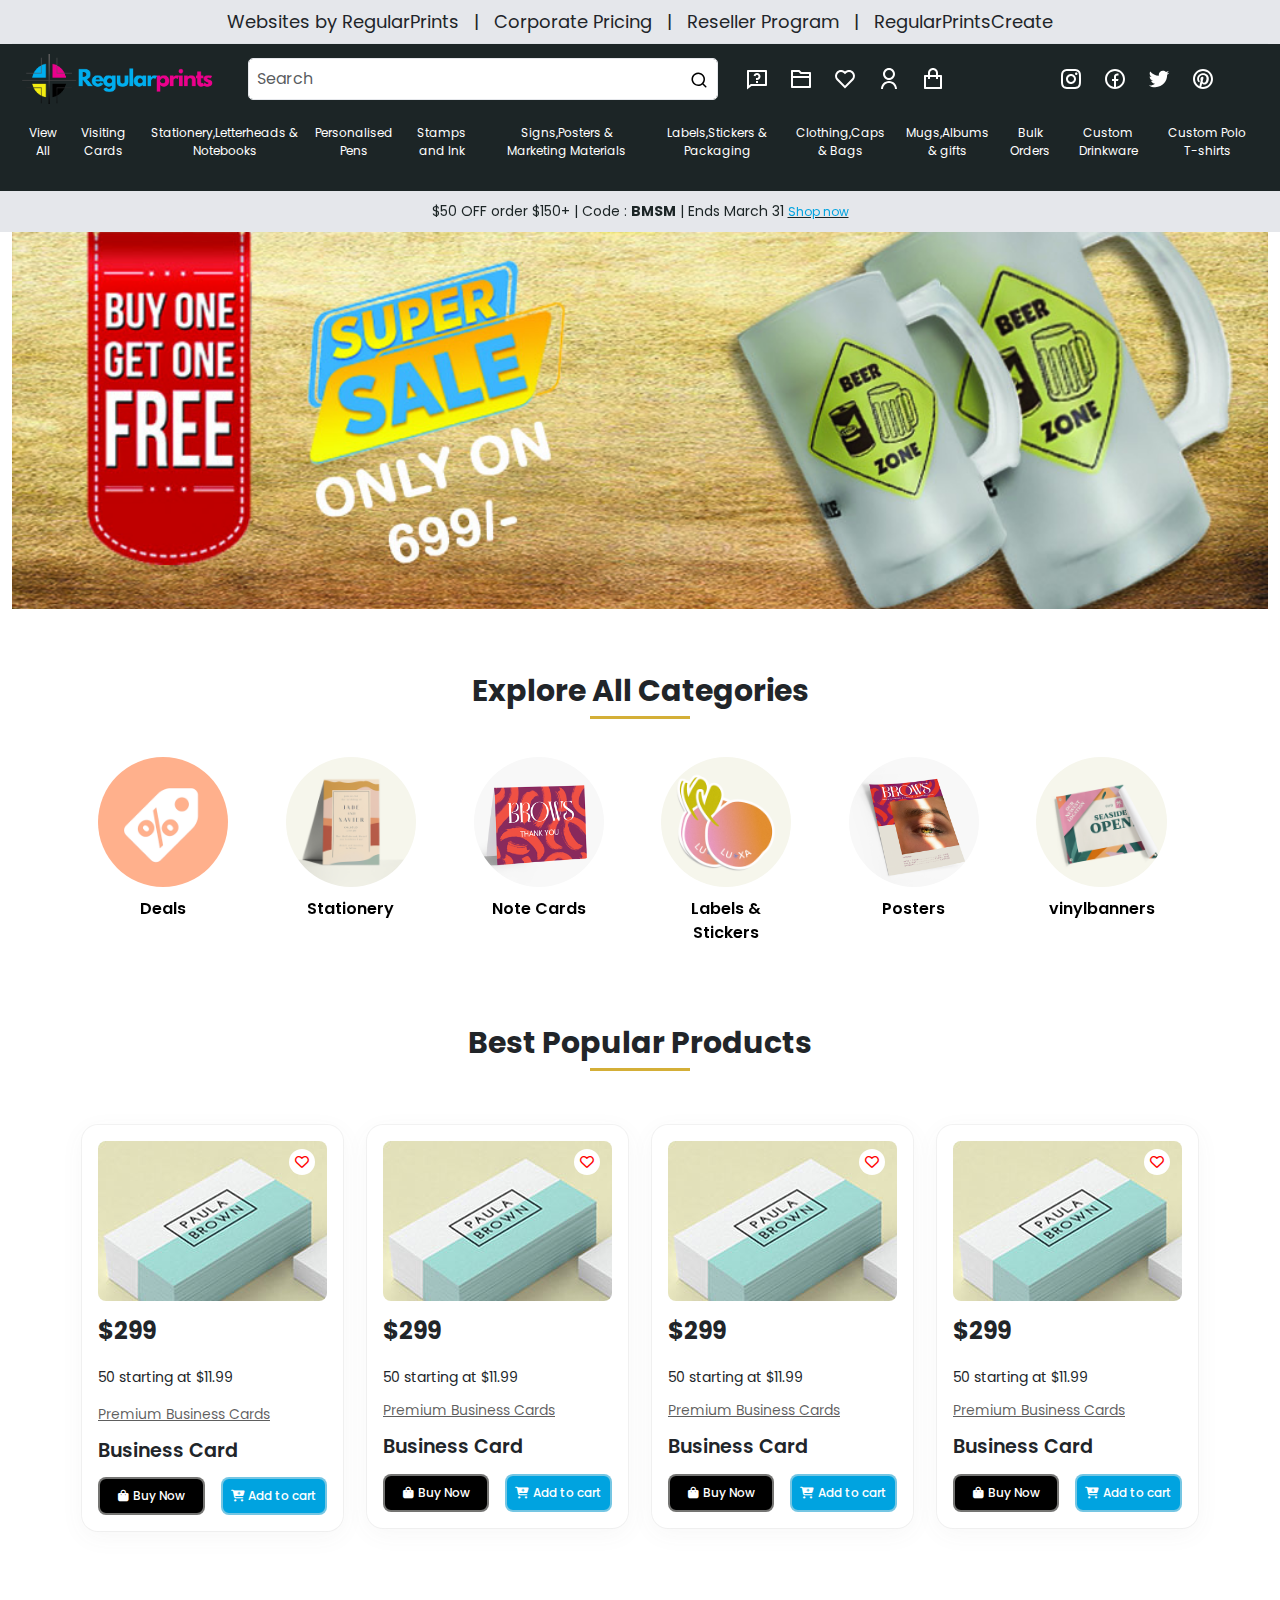
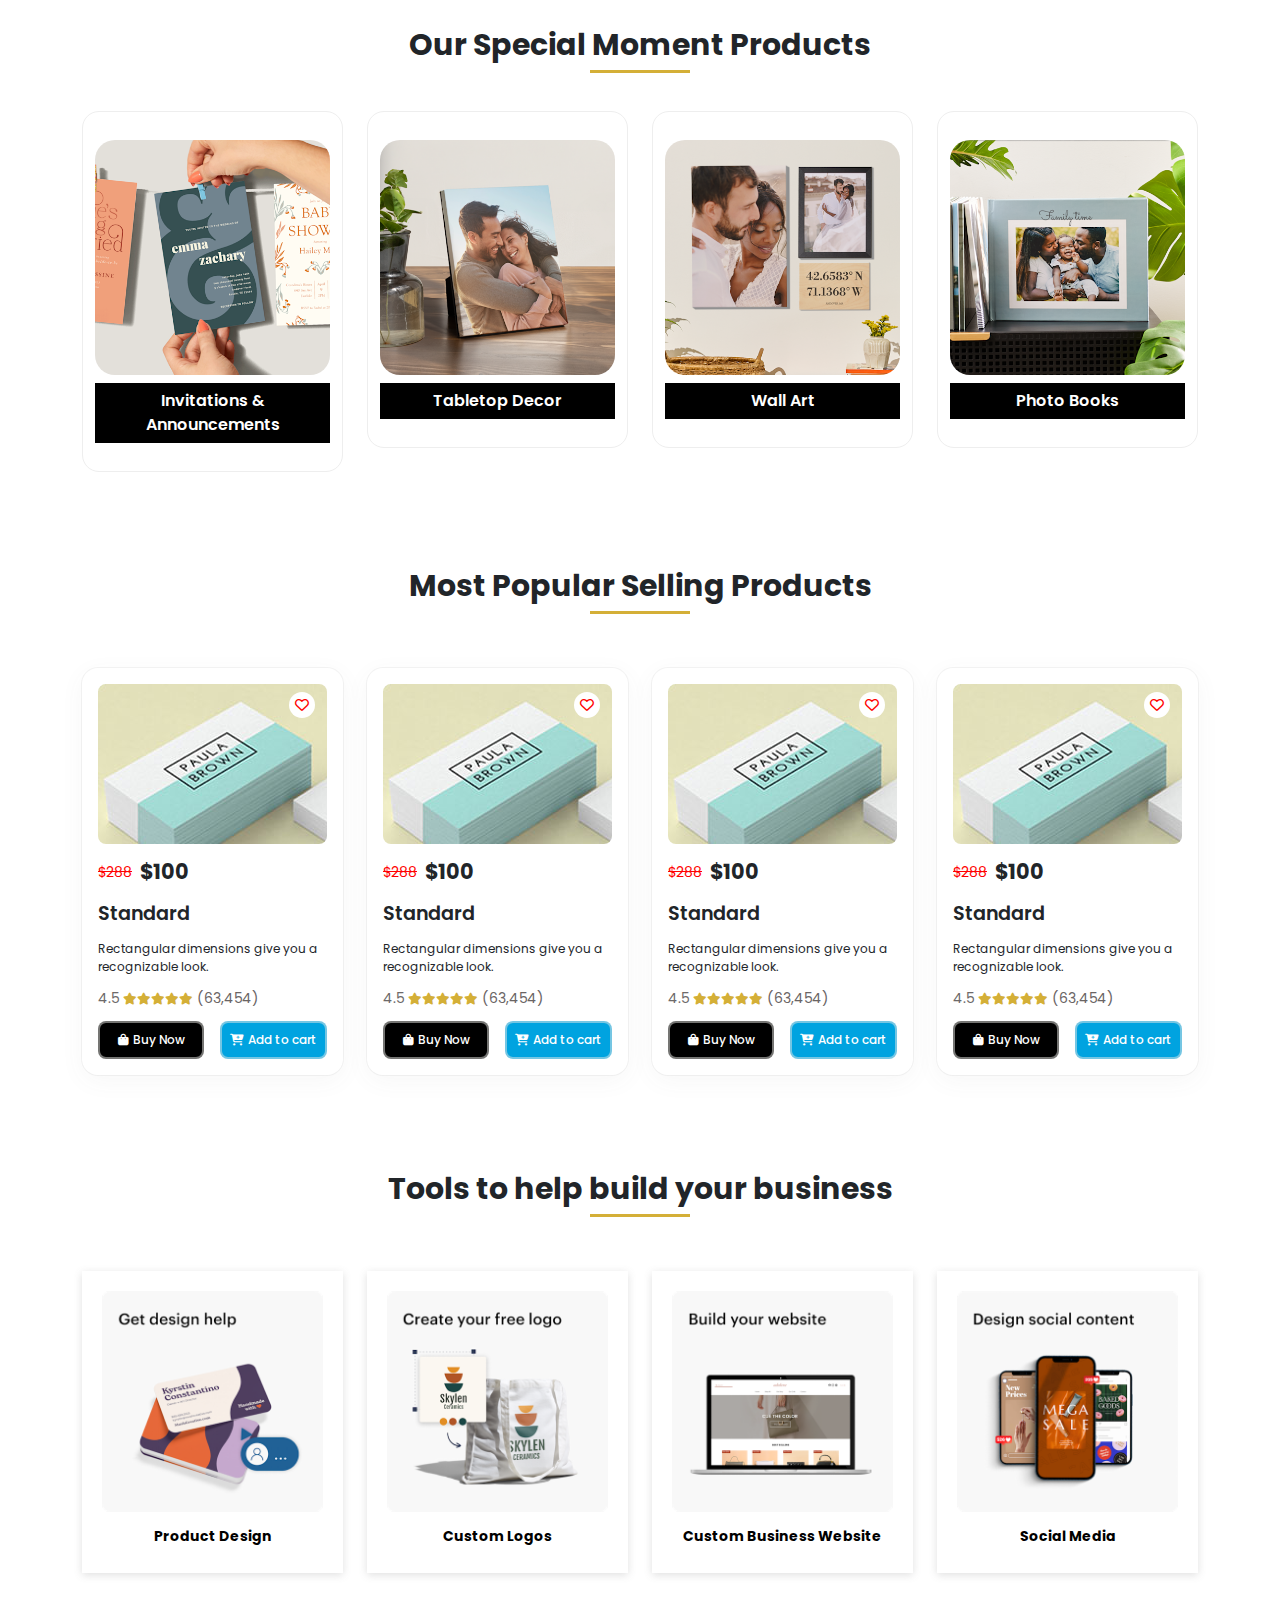
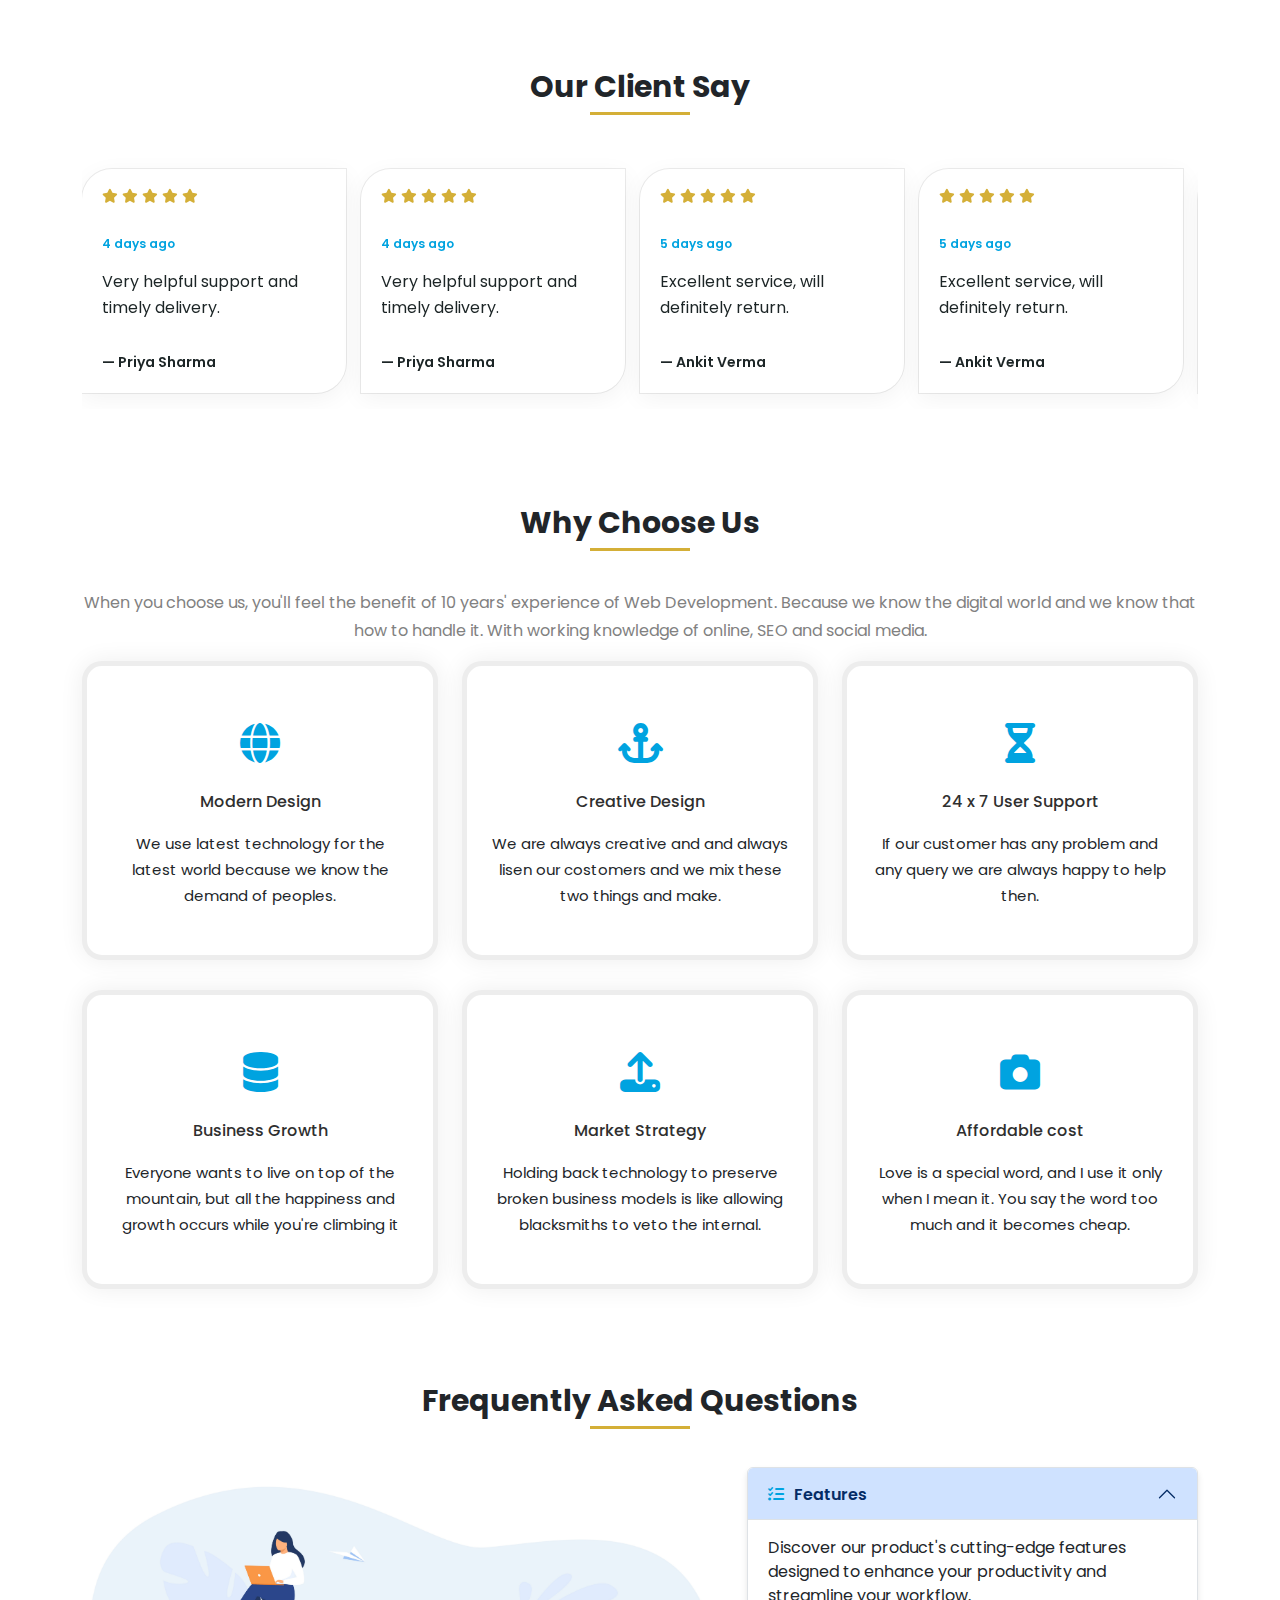
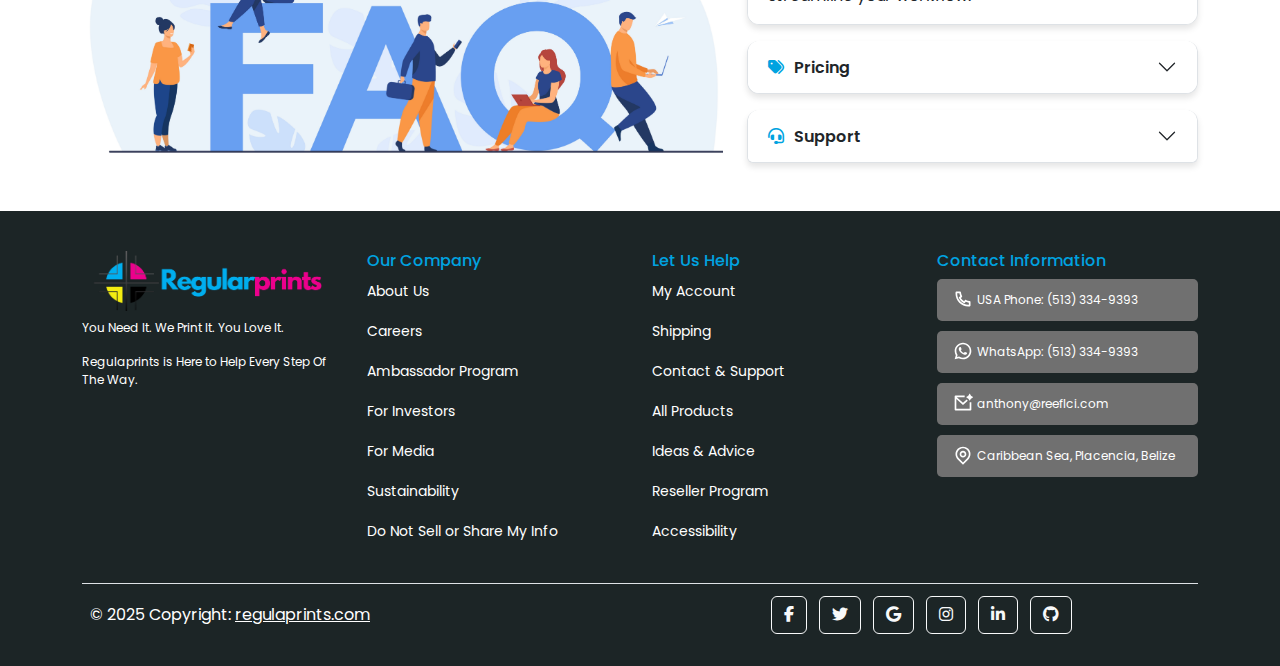
==== index.html @ 62bbf164 "commit" ====
<!DOCTYPE html>
<html lang="en">

<head>
  <meta charset="UTF-8">
  <meta name="viewport" content="width=device-width, initial-scale=1.0">
  <title>regulaprints</title>
  <link rel="stylesheet" href="./assets/css/style.css">
  <link rel="stylesheet" href="./assets/library/bootstrap/css/bootstrap.min.css">
  <!-- Font  -->
  <!-- carousel css start -->
  <!-- Font Awesome -->
  <link rel="stylesheet" href="https://cdnjs.cloudflare.com/ajax/libs/font-awesome/6.5.0/css/all.min.css" />

  <!-- Owl Carousel CSS -->
  <link rel="stylesheet" href="./assets/crowselfile/OwlCarousel2-2.3.4/dist/assets/owl.carousel.min.css">
  <link rel="stylesheet" href="./assets/crowselfile/OwlCarousel2-2.3.4/dist/assets/owl.theme.default.min.css">
  <!-- Owl Carousel CSS -->



  <!-- carousel css end -->
</head>

<body>
  <!-- header start -->
  <header id="msc-header-section">
    <!-- Top header -->
    <section id="msc-top-header" class="d-none d-md-block">
      <div class="container-fluid">
        <div class="row">
          <div class="col-md-12">
            <div class="msc-top-header-wrapper">
              <div class="text-center border-bottom p-2">
                <span class="top-header-text">
                  Websites by RegularPrints &nbsp; | &nbsp; Corporate Pricing &nbsp; |
                  &nbsp; Reseller Program &nbsp; | &nbsp; RegularPrintsCreate
                </span>
              </div>
            </div>
          </div>
        </div>
      </div>
    </section>


    <!-- Top header end -->
    <!-- logo header -->

    <!-- Mobile & Tablet Header -->
    <section class="d-flex d-md-none p-2 justify-content-between align-items-center">
      <!-- Left: Justify + Logo -->
      <div class="d-flex align-items-center gap-2">
        <button class="btn p-0" onclick="toggleSidebar()">
          <i class="fas fa-bars fs-4"></i>
        </button>
        <a href="./index.html"><img src="./assets/images/logo.png" alt="Logo" style="height: 30px;"></a>
      </div>

      <!-- Center: Search Icon -->
      <div>
        <button class="btn p-0">
          <img src="./assets/svgicon/searc.svg" alt="Search" style="height: 20px;">
        </button>
      </div>

      <!-- Right: Icons -->
      <div class="d-flex align-items-center gap-3">
        <a href=""> <img src="./assets/svgicon/bag.svg" alt="Bag" style="height: 20px;"></a>
        <a href="./Signup.html"><img src="./assets/svgicon/user.svg" alt="User" style="height: 20px;"></a>
      </div>
    </section>

    <!-- Desktop Header (As-is) -->
    <section id="msc-logo-header-section" class="d-none d-md-block">
      <div class="container-fluid">
        <div class="row">
          <div class="msc-logo-header d-flex align-items-center">
            <div class="col-md-2">
              <div class="msc-header-logo-wrapper">
                <img src="./assets/images/logo.png" alt="VistaPrint Logo" class="logo">
              </div>
            </div>
            <div class="col-md-5">
              <div class="msc-search-bar-wrapper">
                <div class="search-box">
                  <input type="text" class="form-control" placeholder="Search">
                  <button class="search-btn">
                    <img src="./assets/svgicon/searc.svg" alt="Search">
                  </button>
                </div>
              </div>
            </div>
            <div class="col-md-3">
              <div class="msc-header-links-wrapper">
                <ul class="nav-links d-flex align-items-center">
                  <li><a href="#"><img src="./assets/svgicon/question.svg" alt="" class="msc-svg-icon"></a></li>
                  <li><a href="#"><img src="./assets/svgicon/folder.svg" alt="" class="msc-svg-icon"></a></li>
                  <li><a href="#"><img src="./assets/svgicon/heart.svg" alt="" class="msc-svg-icon"></a></li>
                  <li><a href="./Signup.html"><img src="./assets/svgicon/user.svg" alt="" class="msc-svg-icon"></a></li>
                  <li><a href="#"><img src="./assets/svgicon/bag.svg" alt="" class="msc-svg-icon"></a>
                  </li>
                </ul>
              </div>
            </div>
            <div class="col-md-2">
              <div class="msc-header-links-wrapper">
                <ul class="nav-links d-flex align-items-center">
                  <li><a href="#"><img src="./assets/svgicon/blackimg/insta-black.svg" alt="" class="msc-svg-icon"></a>
                  </li>
                  <li><a href="#"><img src="./assets/svgicon/blackimg/facebook.svg" alt="" class="msc-svg-icon"></a>
                  </li>
                  <li><a href="#"><img src="./assets/svgicon/blackimg/twitter-black.svg" alt=""
                        class="msc-svg-icon"></a></li>
                  <li><a href="#"><img src="./assets/svgicon/blackimg/printerest-black.svg" alt=""
                        class="msc-svg-icon"></a></li>
                </ul>
              </div>
            </div>
          </div>
        </div>
      </div>
    </section>

    <!-- Mobile Sidebar Menu -->
    <div id="mobileSidebar" style="
    position: fixed;
    top: 0;
    left: -250px;
    width: 220px;
    height: 100vh;
    background-color: #fff;
    z-index: 1050;
    padding: 1rem;
    transition: left 0.3s ease;
    box-shadow: rgba(0, 0, 0, 0.2) 2px 0px 6px;
    overflow-y: auto;
  ">
      <button class="btn-close float-end" onclick="toggleSidebar()"></button>
      <a href="./index.html"><img src="./assets/images/logo.png" alt="Logo" style="height: 30px;"></a>

      <ul class="list-unstyled mt-3 msc-mobile-responsive-text">
        <li class="mb-2 msc-mobile-responsive-text-heading">Categories</li>
        <li class="mb-2"><a href="#">View All</a></li>
        <li class="mb-2"><a href="#">Visiting Cards</a></li>
        <li class="mb-2"><a href="#">Stationery, Letterheads & Notebooks</a></li>
        <li class="mb-2"><a href="#">Personalised Pens</a></li>
        <li class="mb-2"><a href="#">Stamps and Ink</a></li>
        <li class="mb-2"><a href="#">Signs, Posters & Marketing Materials</a></li>
        <li class="mb-2"><a href="#">Labels, Stickers & Packaging</a></li>
        <li class="mb-2"><a href="#">Clothing, Caps & Bags</a></li>
        <li class="mb-2"><a href="#">Mugs, Albums & Gifts</a></li>
        <li class="mb-2"><a href="#">Bulk Orders</a></li>
        <li class="mb-2"><a href="#">Custom Drinkware</a></li>
        <li class="mb-2"><a href="#">Custom Polo T-shirts</a></li>
        <hr>
        <!-- Menu -->
        <li class="mb-2">Social</li>
        <div class="d-flex align-items-center gap-3">
          <li class=""><a href=""><img src="./assets/svgicon/blackimg/insta-black.svg" style="height: 18px;">
          </a>
      </li>
      <li class=""><a href=""><img src="./assets/svgicon/blackimg/facebook.svg" style="height: 18px;">
          </a></li>
      <li class=""><a href=""><img src="./assets/svgicon/blackimg/twitter-black.svg" style="height: 18px;">
          </a>
      </li>
        </div>
       
        <hr>
        <li class="mb-2 msc-mobile-responsive-text-heading">Address</li>
        
        <li class="mb-2">
          <a href="#">
            <i class="fa-solid fa-location-dot me-2"></i>
            123 Yonge Street, Toronto, ON M5C 1W4
          </a>
        </li>
        <li class="mb-2">
          <a href="#">
            <i class="fa-solid fa-location-dot me-2"></i>
            Suite 400, 555 Burrard St, Vancouver, BC V7X 1M8
          </a>
        </li>       
      </ul>
    </div>


    <!-- logo header-end -->

    <!-- nav header -->
    <section id="msc-nav-header-section" class="d-none d-md-block">
      <div class="container-fluid ">
        <div class="row">
          <div class="col-md-12">
            <div class="msc-nav-header-wrapper">
              <ul class="mas-nav-section">
                <li class="msc-nav-list"><a href="#" class="hover-underline">View All</a></li>
                <li class="msc-nav-list"><a href="#" class="hover-underline">Visiting Cards</a></li>
                <li class="msc-nav-list"><a href="#" class="hover-underline">Stationery,Letterheads & Notebooks</a></li>
                <li class="msc-nav-list"><a href="#" class="hover-underline">Personalised Pens</a></li>
                <li class="msc-nav-list"><a href="#" class="hover-underline">Stamps and Ink</a></li>
                <li class="msc-nav-list"><a href="#" class="hover-underline">Signs,Posters & Marketing Materials</a>
                </li>
                <li class="msc-nav-list"><a href="#" class="hover-underline">Labels,Stickers & Packaging</a></li>
                <li class="msc-nav-list"><a href="#" class="hover-underline"> Clothing,Caps & Bags</a></li>
                <li class="msc-nav-list"><a href="#" class="hover-underline">Mugs,Albums & gifts</a></li>
                <li class="msc-nav-list"><a href="#" class="hover-underline">Bulk Orders</a></li>
                <li class="msc-nav-list"><a href="#" class="hover-underline">Custom Drinkware</a></li>
                <li class="msc-nav-list"><a href="#" class="hover-underline">Custom Polo T-shirts</a></li>
              </ul>
            </div>
          </div>

        </div>
      </div>
    </section>
    <!-- nav header end -->
  </header>
  <!-- header end -->


  <!-- Top header Offer section start -->
  <section id="msc-top-header-offer-section">
    <div class="container-fluid">
      <div class="row">
        <div class="col-md-12">
          <div class="msc-top-header-offer-wrapper">
            <div id="carouselExampleControls" class="carousel slide" data-bs-ride="carousel">
              <div class="carousel-inner">
                <div class="carousel-item active">
                  <p class="text-center m-0">$50 OFF order $150+ | Code : <b>BMSM</b> | Ends March 31
                    <span><a href="#" class="msc-shop-now">Shop now</a></span>
                  </p>
                </div>
                <div class="carousel-item">
                  <p class="text-center m-0">$50 OFF order $150+ | Code: <b>BMSM</b> | Ends March 31
                    <span><a href="#" class="msc-shop-now">Shop now</a></span>
                  </p>
                </div>
                <div class="carousel-item">
                  <p class="text-center m-0">$50 OFF order $150+ | Code: <b>BMSM</b> | Ends March 31
                    <span><a href="#" class="msc-shop-now">Shop now</a></span>
                  </p>
                </div>
              </div>

            </div>

          </div>
        </div>

      </div>
    </div>
  </section>
  <!-- Top header offer section end -->


  <!-- Banner Section start -->
  <section id="msc-banner-section">
    <div class="container-fluid">
      <div class="row">
        <div class="col-md-12">
          <div class="msc-banner-wrapper">
            <div id="carouselExampleFade" class="carousel slide carousel-fade" data-bs-ride="carousel">
              <div class="carousel-inner">
                <div class="carousel-item active">
                  <img src="./assets/images/hero7.jpeg" alt="" class="msc-banner-img">
                </div>
                <div class="carousel-item">
                  <img src="./assets/images/hero6.jpeg" alt="" class="msc-banner-img">
                </div>
                <div class="carousel-item">
                  <img src="./assets/images/hero4.png" alt="" class="msc-banner-img">
                </div>
              </div>

            </div>

          </div>
        </div>

      </div>
    </div>
  </section>
  <!-- Banner section end -->


  <!-- Explore all category start-->
  <section id="msc-explore-all-category-section">
    <div class="container">
      <div class="row">
        <div class="col-12">
          <div class="msc-category-heading text-center">
            <h4 class="msc-heading-main-text">Explore All Categories</h4>
          </div>
        </div>
      </div>

      <div class="owl-carousel explore-carousel owl-theme">
        <div class="item">
          <div class="msc-category-item-wrapper">
            <a href="./product-info.html" class="msc-categories-anchor-tag">
              <div class="msc-category-img-wrapper">
                <img src="./assets/images/category/deals.png" alt="" class="msc-categoy-img">
                <p class="msc-category-paragraph">Deals</p>
              </div>
            </a>
          </div>
        </div>
        <div class="item">
          <div class="msc-category-item-wrapper">
            <a href="./product-info.html" class="msc-categories-anchor-tag">
              <div class="msc-category-img-wrapper">
                <img src="./assets/images/category/Stationery-Wedding.png" alt="" class="msc-categoy-img">
                <p class="msc-category-paragraph">Stationery</p>
              </div>
            </a>
          </div>
        </div>
        <div class="item">
          <div class="msc-category-item-wrapper">
            <a href="./product-info.html" class="msc-categories-anchor-tag">
              <div class="msc-category-img-wrapper">
                <img src="./assets/images/category/-producttile-notecards-001.png" alt="" class="msc-categoy-img">
                <p class="msc-category-paragraph">Note Cards</p>
              </div>
            </a>
          </div>
        </div>
        <div class="item">
          <div class="msc-category-item-wrapper">
            <a href="./product-info.html" class="msc-categories-anchor-tag">
              <div class="msc-category-img-wrapper">
                <img src="./assets/images/category/cut-stic.png" alt="" class="msc-categoy-img">
                <p class="msc-category-paragraph">Labels & Stickers</p>
              </div>
            </a>
          </div>
        </div>
        <div class="item">
          <div class="msc-category-item-wrapper">
            <a href="./product-info.html" class="msc-categories-anchor-tag">
              <div class="msc-category-img-wrapper">
                <img src="./assets/images/category/-producttile-Poster-001.png" alt="" class="msc-categoy-img">
                <p class="msc-category-paragraph">Posters</p>
              </div>
            </a>
          </div>
        </div>
        <div class="item">
          <div class="msc-category-item-wrapper">
            <a href="./product-info.html" class="msc-categories-anchor-tag">
              <div class="msc-category-img-wrapper">
                <img src="./assets/images/category/vinylbanners.png" alt="" class="msc-categoy-img">
                <p class="msc-category-paragraph">vinylbanners</p>
              </div>
            </a>
          </div>
        </div>
        <div class="item">
          <div class="msc-category-item-wrapper">
            <a href="./product-info.html" class="msc-categories-anchor-tag">
              <div class="msc-category-img-wrapper">
                <img src="./assets/images/category/-producttile-Poster-001.png" alt="" class="msc-categoy-img">
                <p class="msc-category-paragraph">Posters</p>
              </div>
            </a>
          </div>
        </div>
      </div>
    </div>
  </section>
  

  <!-- Explore all category end -->

  <!-- Product card start -->
  <section id="msc-category-offer-section">
    <div class="container">
      <div class="row">
        <div class="col-12">
          <div class="msc-category-heading text-center">
            <h4 class="msc-heading-main-text">Best Popular Products</h4>
          </div>
        </div>

        <!-- Product Card Start -->
        <div class="col-12 col-md-4 col-lg-3">
          <div class="msc-popular-pruduct-card">
            <div class="msc-popular-pruduct-other-icon">
              <i class="fa-regular fa-heart"></i>
            </div>
            <div class="msc-popular-pruduct-image_container">
              <img src="./assets/images/business-cards-home.jpg" alt="">
            </div>
            <div class="msc-popular-pruduct-price">
              <span>$299</span>
            </div>
            <p style="margin: 0; font-size: 14px;  margin-top: 0.4rem;">50 starting at $11.99</p>
            <div class="msc-popular-pruduct-category-name ">
              <p style="margin: 0; font-size: 14px; padding-top:0.2rem ;"><u>Premium Business Cards</u></p>
            </div>
            <div class="msc-popular-pruduct-title">
              <span>Business Card</span>
            </div>
            <div class="msc-popular-pruduct-action">
              <button class="msc-popular-pruduct-cart-button1">
                <i class="fas fa-shopping-bag"></i>
                <span>Buy Now</span>
              </button>
              <button class="msc-popular-pruduct-cart-button">
                <a href="./Carts.html" style="text-decoration: none; color: white;"> <i class="fas fa-cart-plus"></i>
                  <span>Add to cart</span></a>

              </button>
            </div>
          </div>
        </div>
        <!-- Product Card End -->



        <div class="col-12 col-md-4 col-lg-3">
          <div class="msc-popular-pruduct-card">
            <div class="msc-popular-pruduct-other-icon">
              <i class="fa-regular fa-heart"></i>
            </div>
            <div class="msc-popular-pruduct-image_container">
              <img src="./assets/images/business-cards-home.jpg" alt="">
            </div>
            <div class="msc-popular-pruduct-price">
              <span>$299</span>
            </div>
            <p style="margin: 0; font-size: 14px;  margin-top: 0.4rem;">50 starting at $11.99</p>
            <div class="msc-popular-pruduct-category-name">
              <p style="margin: 0; font-size: 14px;"><u>Premium Business Cards</u></p>
            </div>
            <div class="msc-popular-pruduct-title">
              <span>Business Card</span>
            </div>
            <div class="msc-popular-pruduct-action">
              <button class="msc-popular-pruduct-cart-button1">
                <i class="fas fa-shopping-bag"></i>
                <span>Buy Now</span>
              </button>
              <button class="msc-popular-pruduct-cart-button">
                <i class="fas fa-cart-plus"></i>
                <span>Add to cart</span>
              </button>
            </div>
          </div>
        </div>

        <div class="col-12 col-md-4 col-lg-3">
          <div class="msc-popular-pruduct-card">
            <div class="msc-popular-pruduct-other-icon">
              <i class="fa-regular fa-heart"></i>
            </div>
            <div class="msc-popular-pruduct-image_container">
              <img src="./assets/images/business-cards-home.jpg" alt="">
            </div>
            <div class="msc-popular-pruduct-price">
              <span>$299</span>
            </div>
            <p style="margin: 0; font-size: 14px; margin-top: 0.4rem;">50 starting at $11.99</p>
            <div class="msc-popular-pruduct-category-name">
              <p style="margin: 0; font-size: 14px;"><u>Premium Business Cards</u></p>
            </div>
            <div class="msc-popular-pruduct-title">
              <span>Business Card</span>
            </div>
            <div class="msc-popular-pruduct-action">
              <button class="msc-popular-pruduct-cart-button1">
                <i class="fas fa-shopping-bag"></i>
                <span>Buy Now</span>
              </button>
              <button class="msc-popular-pruduct-cart-button">
                <i class="fas fa-cart-plus"></i>
                <span>Add to cart</span>
              </button>
            </div>
          </div>
        </div>

        <div class="col-12 col-md-4 col-lg-3">
          <div class="msc-popular-pruduct-card">
            <div class="msc-popular-pruduct-other-icon">
              <i class="fa-regular fa-heart"></i>
            </div>
            <div class="msc-popular-pruduct-image_container">
              <img src="./assets/images/business-cards-home.jpg" alt="">
            </div>
            <div class="msc-popular-pruduct-price">
              <span>$299</span>
            </div>
            <p style="margin: 0; font-size: 14px; margin-top: 0.4rem;">50 starting at $11.99</p>
            <div class="msc-popular-pruduct-category-name">
              <p style="margin: 0; font-size: 14px;"><u>Premium Business Cards</u></p>
            </div>
            <div class="msc-popular-pruduct-title">
              <span>Business Card</span>
            </div>
            <div class="msc-popular-pruduct-action">
              <button class="msc-popular-pruduct-cart-button1">
                <i class="fas fa-shopping-bag"></i>
                <span>Buy Now</span>
              </button>
              <button class="msc-popular-pruduct-cart-button">
                <i class="fas fa-cart-plus"></i>
                <span>Add to cart</span>
              </button>
            </div>
          </div>
        </div>
        <!-- Repeat ends -->

      </div>
    </div>
  </section>

  <!-- product card end-->

  <!-- Shop gifts, mementos and more  start -->
  <section id="msc-special-moment-section">
    <div class="msc-spcial-moment-section-wrapper">
      <div class="container">
        <div class="row">
          <div class="col-md-12">
            <div class="msc-category-heading text-center">
              <h4 class="msc-heading-main-text">Our Special Moment Products</h4>
            </div>
          </div>

          <div class="col-12 col-md-4 col-lg-3">
            <div class="msc-special-moment-card">
              <a href="#" class="msc-categories-anchor-tag">
                <div class="msc-popular-product-wrapper">
                  <div class="msc-spcial-moment-img-container">
                    <img src="./assets/images/category/march1.png" alt="Business Card" class="msc-special-mement-img">
                  </div>
                  <div class="msc-special-moment-text">
                    <p class="msc-category-paragraph">Invitations & Announcements</p>
                  </div>
                </div>
              </a>
            </div>

          </div>

          <div class="col-12 col-md-4 col-lg-3">
            <div class="msc-special-moment-card">
              <a href="#" class="msc-categories-anchor-tag">
                <div class="msc-popular-product-wrapper">
                  <div class="msc-spcial-moment-img-container">
                    <img src="./assets/images/category/march2.png" alt="Business Card" class="msc-special-mement-img">
                  </div>
                  <div class="msc-special-moment-text">
                    <p class="msc-category-paragraph">Tabletop Decor</p>
                  </div>
                </div>
              </a>
            </div>

          </div>

          <div class="col-12 col-md-4 col-lg-3">
            <div class="msc-special-moment-card">
              <a href="#" class="msc-categories-anchor-tag">
                <div class="msc-popular-product-wrapper">
                  <div class="msc-spcial-moment-img-container">
                    <img src="./assets/images/category/march3.png" alt="Business Card" class="msc-special-mement-img">
                  </div>
                  <div class="msc-special-moment-text">
                    <p class="msc-category-paragraph">Wall Art</p>
                  </div>
                </div>
              </a>
            </div>

          </div>

          <div class="col-12 col-md-4 col-lg-3">
            <div class="msc-special-moment-card">
              <a href="#" class="msc-categories-anchor-tag">
                <div class="msc-popular-product-wrapper">
                  <div class="msc-spcial-moment-img-container">
                    <img src="./assets/images/category/march4.png" alt="Business Card" class="msc-special-mement-img">
                  </div>
                  <div class="msc-special-moment-text">
                    <p class="msc-category-paragraph">Photo Books</p>
                  </div>
                </div>
              </a>
            </div>

          </div>

        </div>
      </div>
    </div>
  </section>

  <!-- Shop gifts, mementos and more  end -->

  <!-- top Sale Product card start-->
  <section id="msc-top-sale-product-section">
    <div class="msc-top-sale-product-wrapper">
      <div class="container">
        <div class="row">
          <div class="col-12">
            <div class="msc-category-heading text-center">
              <h4 class="msc-heading-main-text">Most Popular Selling Products</h4>
            </div>
          </div>

          <!-- Repeat this block for each product -->
          <div class="col-12 col-sm-6 col-md-4 col-lg-3">
            <div class="msc-top-sale-product-card">
              <div class="msc-top-sale-product-card-other-icon">
                <i class="fa-regular fa-heart"></i>
              </div>
              <div class="msc-top-sale-product-card-image_container">
                <img src="./assets/images/business-cards-home.jpg" alt="">
              </div>
              <div class="d-flex align-items-center gap-2 msc-sale-price">
                <span style="font-size: 14px; color: red;"><del> $288</del> </span>
                <span class="msc-top-sale-product-card-price">$100</span>
              </div>
              <div class="msc-top-sale-product-card-title">
                <span>Standard</span>
              </div>
              <div class="msc-top-sale-product-card-category-name" style="margin: 0; font-size: 12px;">
                <span>Rectangular dimensions give you a recognizable look.</span>
              </div>
              <div class="msc-top-sale-product-card-rating">
                <span style="color: rgb(109, 105, 105); font-size: 14px;">4.5</span>
                <div class="msc-top-sale-product-star-icon">
                  <i class="fa-solid fa-star"></i>
                  <i class="fa-solid fa-star"></i>
                  <i class="fa-solid fa-star"></i>
                  <i class="fa-solid fa-star"></i>
                  <i class="fa-solid fa-star"></i>
                </div>
                <span style="color: rgb(106, 100, 100); font-size: 14px;">(63,454)</span>
              </div>
              <div class="msc-top-sale-product-card-action">
                <button class="msc-top-sale-product-card-button1">
                  <i class="fas fa-shopping-bag"></i>
                  <span>Buy Now</span>
                </button>
                <button class="msc-top-sale-product-card-button">
                  <i class="fas fa-cart-plus"></i>
                  <span>Add to cart</span>
                </button>
              </div>
            </div>
          </div>
          <div class="col-12 col-sm-6 col-md-4 col-lg-3">
            <div class="msc-top-sale-product-card">
              <div class="msc-top-sale-product-card-other-icon">
                <i class="fa-regular fa-heart"></i>
              </div>
              <div class="msc-top-sale-product-card-image_container">
                <img src="./assets/images/business-cards-home.jpg" alt="">
              </div>
              <div class="d-flex align-items-center gap-2 msc-sale-price">
                <span style="font-size: 14px; color: red;"><del> $288</del> </span>
                <span class="msc-top-sale-product-card-price">$100</span>
              </div>
              <div class="msc-top-sale-product-card-title">
                <span>Standard</span>
              </div>
              <div class="msc-top-sale-product-card-category-name" style="margin: 0; font-size: 12px;">
                <span>Rectangular dimensions give you a recognizable look.</span>
              </div>
              <div class="msc-top-sale-product-card-rating">
                <span style="color: rgb(109, 105, 105); font-size: 14px;">4.5</span>
                <div class="msc-top-sale-product-star-icon">
                  <i class="fa-solid fa-star"></i>
                  <i class="fa-solid fa-star"></i>
                  <i class="fa-solid fa-star"></i>
                  <i class="fa-solid fa-star"></i>
                  <i class="fa-solid fa-star"></i>
                </div>
                <span style="color: rgb(106, 100, 100); font-size: 14px;">(63,454)</span>
              </div>
              <div class="msc-top-sale-product-card-action">
                <button class="msc-top-sale-product-card-button1">
                  <i class="fas fa-shopping-bag"></i>
                  <span>Buy Now</span>
                </button>
                <button class="msc-top-sale-product-card-button">
                  <i class="fas fa-cart-plus"></i>
                  <span>Add to cart</span>
                </button>
              </div>
            </div>
          </div>
          <div class="col-12 col-sm-6 col-md-4 col-lg-3">
            <div class="msc-top-sale-product-card">
              <div class="msc-top-sale-product-card-other-icon">
                <i class="fa-regular fa-heart"></i>
              </div>
              <div class="msc-top-sale-product-card-image_container">
                <img src="./assets/images/business-cards-home.jpg" alt="">
              </div>
              <div class="d-flex align-items-center gap-2 msc-sale-price">
                <span style="font-size: 14px; color: red;"><del> $288</del> </span>
                <span class="msc-top-sale-product-card-price">$100</span>
              </div>
              <div class="msc-top-sale-product-card-title">
                <span>Standard</span>
              </div>
              <div class="msc-top-sale-product-card-category-name" style="margin: 0; font-size: 12px;">
                <span>Rectangular dimensions give you a recognizable look.</span>
              </div>
              <div class="msc-top-sale-product-card-rating">
                <span style="color: rgb(109, 105, 105); font-size: 14px;">4.5</span>
                <div class="msc-top-sale-product-star-icon">
                  <i class="fa-solid fa-star"></i>
                  <i class="fa-solid fa-star"></i>
                  <i class="fa-solid fa-star"></i>
                  <i class="fa-solid fa-star"></i>
                  <i class="fa-solid fa-star"></i>
                </div>
                <span style="color: rgb(106, 100, 100); font-size: 14px;">(63,454)</span>
              </div>
              <div class="msc-top-sale-product-card-action">
                <button class="msc-top-sale-product-card-button1">
                  <i class="fas fa-shopping-bag"></i>
                  <span>Buy Now</span>
                </button>
                <button class="msc-top-sale-product-card-button">
                  <i class="fas fa-cart-plus"></i>
                  <span>Add to cart</span>
                </button>
              </div>
            </div>
          </div>
          <div class="col-12 col-sm-6 col-md-4 col-lg-3 ">
            <div class="msc-top-sale-product-card">
              <div class="msc-top-sale-product-card-other-icon">
                <i class="fa-regular fa-heart"></i>
              </div>
              <div class="msc-top-sale-product-card-image_container">
                <img src="./assets/images/business-cards-home.jpg" alt="">
              </div>
              <div class="d-flex align-items-center gap-2 ">
                <span style="font-size: 14px; color: red;"><del> $288</del> </span>
                <span class="msc-top-sale-product-card-price">$100</span>
              </div>
              <div class="msc-top-sale-product-card-title">
                <span>Standard</span>
              </div>
              <div class="msc-top-sale-product-card-category-name" style="margin: 0; font-size: 12px;">
                <span>Rectangular dimensions give you a recognizable look.</span>
              </div>
              <div class="msc-top-sale-product-card-rating">
                <span style="color: rgb(109, 105, 105); font-size: 14px;">4.5</span>
                <div class="msc-top-sale-product-star-icon">
                  <i class="fa-solid fa-star"></i>
                  <i class="fa-solid fa-star"></i>
                  <i class="fa-solid fa-star"></i>
                  <i class="fa-solid fa-star"></i>
                  <i class="fa-solid fa-star"></i>
                </div>
                <span style="color: rgb(106, 100, 100); font-size: 14px;">(63,454)</span>
              </div>
              <div class="msc-top-sale-product-card-action">
                <button class="msc-top-sale-product-card-button1">
                  <i class="fas fa-shopping-bag"></i>
                  <span>Buy Now</span>
                </button>
                <button class="msc-top-sale-product-card-button">
                  <i class="fas fa-cart-plus"></i>
                  <span>Add to cart</span>
                </button>
              </div>
            </div>
          </div>
          <!-- Repeat Ends -->
        </div>
      </div>
    </div>
  </section>

  <!-- Top sale product end -->


  <!-- Tools to help build your business start -->
  <section id="msc-create-business-section">
    <div class="msc-create-business-sectiono-wrapper">
      <div class="container">
        <!-- Section Heading -->
        <div class="row">
          <div class="col-12">
            <div class="msc-category-heading text-center">
              <h4 class="msc-heading-main-text">Tools to help build your business</h4>
            </div>
          </div>
        </div>

        <!-- Responsive Card Grid -->
        <div class="row">
          <div class="col-6 col-sm-6 col-md-4 col-lg-3">
            <div class="msc-create-business-main-card-wrapper">
              <a href="#" class="text-decoration-none">
                <div class="box">
                  <img class="rounded-sm img-fluid" src="./assets/images/category/create2.png" alt="Product Design" />
                  <h3 class="name">Product Design</h3>
                </div>
              </a>
            </div>
          </div>

          <div class="col-6 col-sm-6 col-md-4 col-lg-3">
            <div class="msc-create-business-main-card-wrapper">
              <a href="#" class="text-decoration-none">
                <div class="box">
                  <img class="rounded-sm img-fluid" src="./assets/images/category/create1.png" alt="Custom Logos" />
                  <h3 class="name">Custom Logos</h3>
                </div>
              </a>
            </div>
          </div>

          <div class="col-6 col-sm-6 col-md-4 col-lg-3">
            <div class="msc-create-business-main-card-wrapper">
              <a href="#" class="text-decoration-none">
                <div class="box">
                  <img class="rounded-sm img-fluid" src="./assets/images/category/create3.png" alt="Business Website" />
                  <h3 class="name">Custom Business Website</h3>
                </div>
              </a>
            </div>
          </div>

          <div class="col-6 col-sm-6 col-md-4 col-lg-3">
            <div class="msc-create-business-main-card-wrapper">
              <a href="#" class="text-decoration-none">
                <div class="box">
                  <img class="rounded-sm img-fluid" src="./assets/images/category/create4.png" alt="Social Media" />
                  <h3 class="name">Social Media</h3>
                </div>
              </a>
            </div>
          </div>
        </div>
      </div>
    </div>
  </section>

  <!-- Tools to help build your business end -->

  <!-- Tesmonial section start-->
  <section id="msc-testimonial-section">
    <div class="container">
      <div class="row">
        <div class="col-12">
          <div class="msc-category-heading text-center">
            <h4 class="msc-heading-main-text">Our Client Say</h4>
          </div>
        </div>
      </div>

      <div class="owl-carousel tesmonila_carousel owl-theme">
        <div class="item">
          <div class="msc-testmonial-card">
            <div class="msc-testmonial-stars">
              <i class="fa-solid fa-star"></i>
              <i class="fa-solid fa-star"></i>
              <i class="fa-solid fa-star"></i>
              <i class="fa-solid fa-star"></i>
              <i class="fa-solid fa-star"></i>
            </div>
            <div class="msc-testmonial-infos">
              <p class="msc-testmonial-date-time">4 days ago</p>
              <p class="msc-testmonial-description">Very helpful support and timely delivery.</p>
            </div>
            <div class="msc-tesmonial-author">— Priya Sharma</div>
          </div>
        </div>

        <div class="item">
          <div class="msc-testmonial-card">
            <div class="msc-testmonial-stars">
              <i class="fa-solid fa-star"></i>
              <i class="fa-solid fa-star"></i>
              <i class="fa-solid fa-star"></i>
              <i class="fa-solid fa-star"></i>
              <i class="fa-solid fa-star"></i>
            </div>
            <div class="msc-testmonial-infos">
              <p class="msc-testmonial-date-time">4 days ago</p>
              <p class="msc-testmonial-description">Very helpful support and timely delivery.</p>
            </div>
            <div class="msc-tesmonial-author">— Priya Sharma</div>
          </div>
        </div>

        <div class="item">
          <div class="msc-testmonial-card">
            <div class="msc-testmonial-stars">
              <i class="fa-solid fa-star"></i>
              <i class="fa-solid fa-star"></i>
              <i class="fa-solid fa-star"></i>
              <i class="fa-solid fa-star"></i>
              <i class="fa-solid fa-star"></i>
            </div>
            <div class="msc-testmonial-infos">
              <p class="msc-testmonial-date-time">5 days ago</p>
              <p class="msc-testmonial-description">Excellent service, will definitely return.</p>
            </div>
            <div class="msc-tesmonial-author">— Ankit Verma</div>
          </div>
        </div>
        <div class="item">
          <div class="msc-testmonial-card">
            <div class="msc-testmonial-stars">
              <i class="fa-solid fa-star"></i>
              <i class="fa-solid fa-star"></i>
              <i class="fa-solid fa-star"></i>
              <i class="fa-solid fa-star"></i>
              <i class="fa-solid fa-star"></i>
            </div>
            <div class="msc-testmonial-infos">
              <p class="msc-testmonial-date-time">5 days ago</p>
              <p class="msc-testmonial-description">Excellent service, will definitely return.</p>
            </div>
            <div class="msc-tesmonial-author">— Ankit Verma</div>
          </div>
        </div>
      </div>
    </div>
  </section>


  <!-- Tesmonial section end -->

  <!-- why choose us -->
  <section id="msc-why-choose-us-section">
    <div class="container">
      <div class="row">
        <div class="container">
          <div class="row">
            <div class="col-sm-12">
              <div class="msc-faq-section-head">
                <div class="msc-category-heading text-center">
                  <h4 class="msc-heading-main-text">Why Choose Us</h4>
                </div>
                <p>When you choose us, you'll feel the benefit of 10 years' experience of Web Development. Because we
                  know the digital world and we know that how to handle it. With working knowledge of online, SEO and
                  social media.</p>
              </div>
            </div>
            <div class="msc-faq-section-card-body">

            </div>
            <div class="col-lg-4 col-sm-6">
              <div class="msc-faq-item"> <span class="icon feature_box_col_one"><i class="fa fa-globe"></i></span>
                <h6>Modern Design</h6>
                <p>We use latest technology for the latest world because we know the demand of peoples.</p>
              </div>
            </div>
            <div class="col-lg-4 col-sm-6">
              <div class="msc-faq-item"> <span class="icon feature_box_col_two"><i class="fa fa-anchor"></i></span>
                <h6>Creative Design</h6>
                <p>We are always creative and and always lisen our costomers and we mix these two things and make.</p>
              </div>
            </div>
            <div class="col-lg-4 col-sm-6">
              <div class="msc-faq-item"> <span class="icon feature_box_col_three"><i
                    class="fa fa-hourglass-half"></i></span>
                <h6>24 x 7 User Support</h6>
                <p>If our customer has any problem and any query we are always happy to help then.</p>
              </div>
            </div>
            <div class="col-lg-4 col-sm-6">
              <div class="msc-faq-item"> <span class="icon feature_box_col_four"><i class="fa fa-database"></i></span>
                <h6>Business Growth</h6>
                <p>Everyone wants to live on top of the mountain, but all the happiness and growth occurs while you're
                  climbing it</p>
              </div>
            </div>
            <div class="col-lg-4 col-sm-6">
              <div class="msc-faq-item"> <span class="icon feature_box_col_five"><i class="fa fa-upload"></i></span>
                <h6>Market Strategy</h6>
                <p>Holding back technology to preserve broken business models is like allowing blacksmiths to veto the
                  internal.</p>
              </div>
            </div>
            <div class="col-lg-4 col-sm-6">
              <div class="msc-faq-item"> <span class="icon feature_box_col_six"><i class="fa fa-camera"></i></span>
                <h6>Affordable cost</h6>
                <p>Love is a special word, and I use it only when I mean it. You say the word too much and it becomes
                  cheap.</p>
              </div>
            </div>
          </div>
        </div>
      </div>

    </div>

  </section>
  <!-- why choose us end -->
  <!-- faq section -->
  <section id="msc-faq-main-section">
    <div class="msc-faq-main-section-wrapper">
      <div class="container">
        <div class="row">
          <div class="col-sm-12">
            <div class="msc-category-heading text-center">
              <h4 class="msc-heading-main-text">Frequently Asked Questions</h4>
            </div>

          </div>

          <!-- Image Section: Hidden on tablet and mobile -->
          <div class="col-lg-7 d-none d-lg-block">
            <div class="msc-faq-imase-container">
              <div class="msc-faq-img-main">
                <img src="./assets/images/faq.jpg" alt="FAQ Image" class="msc-faq-img" />
              </div>
            </div>
          </div>

          <!-- Accordion Section -->
          <div class="col-12 col-md-12 col-lg-5">
            <div class="msc-faq-question-section-wrapper">
              <div class="accordion" id="sleekAccordion">
                <div class="accordion-item">
                  <h2 class="accordion-header">
                    <button class="accordion-button" type="button" data-bs-toggle="collapse"
                      data-bs-target="#collapseOne" aria-expanded="true" aria-controls="collapseOne">
                      <span style="margin-right: 10px; color:#00A3E0;"><i class="fa-solid fa-list-check"></i></span>
                      Features
                    </button>
                  </h2>
                  <div id="collapseOne" class="accordion-collapse collapse show" data-bs-parent="#sleekAccordion">
                    <div class="accordion-body">
                      Discover our product's cutting-edge features designed to enhance your productivity and
                      streamline your workflow.
                    </div>
                  </div>
                </div>

                <div class="accordion-item">
                  <h2 class="accordion-header">
                    <button class="accordion-button collapsed" type="button" data-bs-toggle="collapse"
                      data-bs-target="#collapseTwo" aria-expanded="false" aria-controls="collapseTwo">
                      <span style="margin-right: 10px; color:#00A3E0;"><i class="fa-solid fa-tags"></i></span>
                      Pricing
                    </button>
                  </h2>
                  <div id="collapseTwo" class="accordion-collapse collapse" data-bs-parent="#sleekAccordion">
                    <div class="accordion-body">
                      Explore our flexible pricing options tailored to fit your needs, from individual users to
                      enterprise solutions.
                    </div>
                  </div>
                </div>

                <div class="accordion-item">
                  <h2 class="accordion-header">
                    <button class="accordion-button collapsed" type="button" data-bs-toggle="collapse"
                      data-bs-target="#collapseThree" aria-expanded="false" aria-controls="collapseThree">
                      <span style="margin-right: 10px; color:#00A3E0;"><i class="fa-solid fa-headset"></i></span>
                      Support
                    </button>
                  </h2>
                  <div id="collapseThree" class="accordion-collapse collapse" data-bs-parent="#sleekAccordion">
                    <div class="accordion-body">
                      Get assistance from our dedicated support team, available 24/7 to help you with any
                      questions or issues you may encounter.
                    </div>
                  </div>
                </div>
              </div>
            </div>
          </div> <!-- Accordion col end -->
        </div>
      </div>
    </div>
  </section>


  <!-- faq section -->
  <!-- Footer section start -->
  <footer id="msc-footer-section" class="footer">
    <div class="container">
      <div class="row gy-4">
        <div class="col-lg-3 col-md-6 col-sm-12 text-center text-md-start msc-footer-main-top">
          <h5>
            <img src="./assets/images/logo.png" alt="Vistaprint" width="250" class="img-fluid" />
          </h5>
          <p style="font-size: 12px; color: white;">You Need It. We Print It. You Love It.</p>
          <p style="font-size: 12px; color: white;">Regulaprints is Here to Help Every Step Of The Way.</p>
        </div>

        <div class="col-lg-3 col-md-6 col-sm-12 msc-footer-heading text-center text-md-start">
          <h5>Our Company</h5>
          <p><a href="#">About Us</a></p>
          <p><a href="#">Careers</a></p>
          <p><a href="#">Ambassador Program</a></p>
          <p><a href="#">For Investors</a></p>
          <p><a href="#">For Media</a></p>
          <p><a href="#">Sustainability</a></p>
          <p><a href="#">Do Not Sell or Share My Info</a></p>
        </div>

        <div class="col-lg-3 col-md-6 col-sm-12 msc-footer-heading text-center text-md-start">
          <h5>Let Us Help</h5>
          <p><a href="#">My Account</a></p>
          <p><a href="#">Shipping</a></p>
          <p><a href="#">Contact & Support</a></p>
          <p><a href="#">All Products</a></p>
          <p><a href="#">Ideas & Advice</a></p>
          <p><a href="#">Reseller Program</a></p>
          <p><a href="#">Accessibility</a></p>
        </div>

        <div class="col-lg-3 col-md-6 col-sm-12 msc-footer-heading text-center text-md-start">
          <h5>Contact Information</h5>
          <div class="contact-info">
            <div>
              <img src="./assets/svgicon/phone.svg" alt="" /> <span>USA Phone: (513) 334-9393</span>
            </div>
            <div>
              <img src="./assets/svgicon/whatsp.svg" alt="" /> <span>WhatsApp: (513) 334-9393</span>
            </div>
            <div>
              <img src="./assets/svgicon/email.svg" alt="" /> <span>anthony@reeflci.com</span>
            </div>
            <div>
              <img src="./assets/svgicon/location.svg" alt="" />
              <span>Caribbean Sea, Placencia, Belize</span>
            </div>
          </div>
        </div>
      </div>

      <!-- Footer Bottom Section -->
      <section class="p-2 pt-0 text-center border-top pt-2 mt-4">
        <div class="row d-flex align-items-center justify-content-between">
          <div class="col-md-6 text-white text-md-start text-center mb-2 mb-md-0 msc-copyright">
            <span>© 2025 Copyright: </span>
            <a class="text-white" href="#">regulaprints.com</a>
          </div>
          <div class="col-md-6 d-flex justify-content-center gap-1 text-white">
            <a class="btn btn-outline-light btn-floating m-1" href="#!" role="button"><i
                class="fab fa-facebook-f"></i></a>
            <a class="btn btn-outline-light btn-floating m-1" href="#!" role="button"><i class="fab fa-twitter"></i></a>
            <a class="btn btn-outline-light btn-floating m-1" href="#!" role="button"><i class="fab fa-google"></i></a>
            <a class="btn btn-outline-light btn-floating m-1" href="#!" role="button"><i
                class="fab fa-instagram"></i></a>
            <a class="btn btn-outline-light btn-floating m-1" href="#!" role="button"><i
                class="fab fa-linkedin-in"></i></a>
            <a class="btn btn-outline-light btn-floating m-1" href="#!" role="button"><i class="fab fa-github"></i></a>
          </div>
        </div>
      </section>
    </div>
  </footer>

  <!-- Footer section end -->

  <!-- jQuery -->
   <!-- Bootstrap Bundle JS (includes Popper.js) -->
<script src="https://cdn.jsdelivr.net/npm/bootstrap@5.3.2/dist/js/bootstrap.bundle.min.js" integrity="sha384-..." crossorigin="anonymous"></script>

  <script src="https://code.jquery.com/jquery-3.6.0.min.js"></script>
  <script>
    function toggleSidebar() {
      const sidebar = document.getElementById('mobileSidebar');
      sidebar.style.left = sidebar.style.left === '0px' ? '-250px' : '0px';
    }
  </script>
  <!-- Owl Carousel JS -->
  <script src="https://cdnjs.cloudflare.com/ajax/libs/OwlCarousel2/2.3.4/owl.carousel.min.js"></script>

  <!-- Init Owl Carousel -->

  <script>
   $(window).on('load', function () {
  $(".explore-carousel").owlCarousel({
    smartSpeed: 750,
    nav: true,
    dots: true,
    loop: true,
    margin: 10,
    autoplay: true,
    autoplayTimeout: 3000,
    autoplayHoverPause: false,
    navText: [
      '<i class="fa-solid fa-chevron-left"></i>',
      '<i class="fa-solid fa-chevron-right"></i>'
    ],
    responsive: {
      0: {
        items: 3,
        dots: false
      },
      600: {
        items: 3
      },
      1000: {
        items: 6
      }
    }
  });

  $(".carousel-nav.explore-nav").append($(".explore-carousel .owl-nav"));
  
      // ✅ Testimonial Carousel
      var testimonialCarousel = $(".tesmonila_carousel").owlCarousel({
        animateIn: 'lightSpeedIn',
        smartSpeed: 750,
        items: 4,
        nav: true,
        dots: true,
        loop: true,
        margin: 0,
        autoplay: true,
        autoplayTimeout: 4000,
        autoplayHoverPause: true,
        navText: [
          '<i class="fa-solid fa-chevron-left"></i>',
          '<i class="fa-solid fa-chevron-right"></i>'
        ],
        responsive: {
          0: {
            items: 2,
            dots: true
          },
          600: {
            items: 2
          },
          1024: {
            items: 4
          }
        }
      });
  
      // ✅ Move Testimonial navs into custom container
      $(".carousel-nav.testimonial-nav").append($(".tesmonila_carousel .owl-nav"));
    });
  </script>
  
  

  <!-- for carousel  end-->


</body>

</html>
---- assets/css/style.css ----
@import url('https://fonts.googleapis.com/css2?family=Poppins:ital,wght@0,100;0,200;0,300;0,400;0,500;0,600;0,700;0,800;0,900;1,100;1,200;1,300;1,400;1,500;1,600;1,700;1,800;1,900&display=swap');

@import url('https://fonts.googleapis.com/css2?family=Anton&family=Poppins:ital,wght@0,100;0,200;0,300;0,400;0,500;0,600;0,700;0,800;0,900;1,100;1,200;1,300;1,400;1,500;1,600;1,700;1,800;1,900&display=swap');


:root {
    --msc-primary-color: #1C2526;
    /* Deep Navy Blue  use - headers, footers, or large sections of the website*/
    --msc-secondary-color: #D4AF37;
    /* Rich Gold use- accents, buttons, icons, or highlights fot text */
    --msc-accent-white: #FFFFFF;
    /* Crisp White  use - sections of the website and text*/
    --msc-accent-gray: #E5E7EB;
    /* Soft Gray use -borders, or subtle dividers between sections */
    --msc-accent-cyan: #00A3E0;
    /* Vibrant Cyan use -call-to-action buttons, links, or icons to draw attention */

    /* Text Colors */
    --msc-text-light: var(--msc-accent-white);
    --msc-text-dark: var(--msc-primary-color);
    --msc-text-highlight: var(--msc-secondary-color);

    /* Button Colors */
    --msc-button-bg: var(--msc-accent-cyan);
    --msc-button-hover: #008BBF;
    /* Darker Cyan for hover effect */
    --msc-button-text: var(--msc-accent-white);

    /* Backgrounds */
    --msc-bg-primary: var(--msc-primary-color);
    --msc-bg-secondary: var(--msc-accent-white);
    --msc-bg-highlight: var(--msc-secondary-color);
    --msc-bg-muted: var(--msc-accent-gray);

    /* Border Colors */
    --msc-border-primary: var(--msc-primary-color);
    --msc-border-secondary: var(--msc-secondary-color);
    --msc-border-muted: var(--msc-accent-gray);
}

/* font */
@font-face {
    font-family: msc-them-regular-font;
    src: url("../fonts/Oswald/static/Oswald-Regular.ttf");
}

@font-face {
    font-family: msc-them-dmsant-font;
    src: url("../fonts/DM_Sans/static/DMSans-Black.ttf");
}

* {
    margin: 0;
    padding: 0;
    box-sizing: border-box;
    font-family: "Poppins", sans-serif;
    
}

/* header section start */
/* logo header */
#msc-top-header {
    background-color: var(--msc-bg-muted);
}

#msc-logo-header-section {
    background-color: var(--msc-bg-primary);
}

.msc-logo-header {
    display: flex;
    align-items: center;
    padding-top: 10px;
}

.logo {
    width: 100%;
}

.search-box {
    position: relative;
    width: 90%;
    max-width: 900px;
    margin: auto;
}

.search-box input {
    width: 100%;
    padding: 8px;
    border: 1px solid var(--msc-border-muted);
    border-radius: 5px;
    padding-right: 45px;
    font-size: 16px;

}

.search-box .search-btn {
    position: absolute;
    right: 10px;
    top: 50%;
    transform: translateY(-50%);
    border: none;
    background: none;
}

.search-box .search-btn img {
    height: 18px;
}

.nav-links {
    display: flex;
    gap: 20px;
    list-style: none;
    margin: 0;
    padding: 0;
}

.nav-links img {
    height: 24px;
}

/*logo header end  */

/* nav bar */
#msc-nav-header-section {
    background-color: var(--msc-bg-primary);
}

.mas-nav-section {
    display: flex;
    gap: 14px;
    list-style: none;
    padding: 15px;
    padding-top: 20px;
    position: relative;
    width: 100%;

    align-items: center;
}

.msc-nav-list {
    font-size: 12px;
    text-align: center;
    font-weight: 400;
}

.msc-svg-icon {
    filter: invert(1);
}

.msc-svg-icon:hover {
    background-color: var(--msc-button-hover);
    padding: 6px;
    border-radius: 50%;
    transition: 0.3s all ease-in-out;
}

.msc-nav-list a {
    text-decoration: none;
    color: var(--msc-text-light);
}

.hover-underline {
    display: inline-block;
    position: relative;
}

.hover-underline::after {
    content: '';
    position: absolute;
    left: 0;
    bottom: -2px;
    /* thoda gap niche se */
    width: 0;
    height: 2px;
    background-color: var(--msc-secondary-color);
    /* ya koi bhi color */
    transition: width 0.3s ease;
}

.hover-underline:hover::after {
    width: 100%;
}

/* nav bar end */
/* Top header offer section */
#msc-top-header-offer-section {
    background-color: var(--msc-bg-muted);
}

.msc-top-header-offer-wrapper {
    width: 100%;

    color: var(--msc-text-dark);
    padding: 10px 0;
    font-size: 14px;
}

.msc-shop-now {
    text-decoration: none;
    color: var(--msc-accent-cyan);
    font-size: 12px;
    text-decoration: underline var(--msc-bg-primary);
}
@media (max-width: 768px) {
    .carousel-inner {
        font-size: 9px !important;
    }
    .msc-shop-now{
        font-size: 10px !important;
    }
}

/*Top header bar  */
@media (min-width: 768px) and (max-width: 991px) {
    .top-header-text {
        font-size: 14px;
    }
    .carousel-inner{
        font-size: 8px !important;
    }
}

/* Desktop & up: Normal size */
@media (min-width: 992px) {
    .top-header-text {
        font-size: 18px;
    }
}
@media (max-width: 992px) {
    #msc-testimonial-section {
        margin-top: 2rem !important;
    }
}

/* logo */
.search-box input {
    padding-right: 40px;
}

.msc-mobile-responsive-text a {
    text-decoration: none;
    color: black;
    font-size: 10px;
}

.msc-mobile-responsive-text img {
    width: 14px;
}

.msc-mobile-responsive-text-heading {
    font-size: 14px;
    font-weight: 600;
    color: #008BBF;
}

.msc-mobile-responsive-text li:hover {
    text-decoration: underline var(--msc-secondary-color);
}

/* Top header offer section end */
/* header section end */

/* Banner section start */
#msc-banner-section {
    width: 100%;
}

.msc-banner-wrapper {
    width: 100%;
}

.msc-banner-img {
    width: 100%;
    object-fit: cover;
}

/* Banner section end */


/* Explore all category  start*/

#msc-explore-all-category-section {
    width: 100%;
    margin-top: 4rem;
    overflow-y: hidden;
    overflow-x: hidden;
}
.msc-categoy-img {
    width: 100%;
    border-radius: 50%;
  }
  #msc-explore-all-category-section .owl-nav {
    display: none !important;
  }
  
  .msc-category-img-wrapper {
    width: 80%;
    margin: 0 auto;
    text-align: center;
  }
  
  .msc-category-paragraph {
    text-align: center;
    font-size: 16px;
    font-weight: 600;
    margin-top: 10px;
  }
  
  .msc-categories-anchor-tag {
    text-decoration: none;
    color: black;
    display: block;
    text-align: center;
  }
  
  /* Owl item spacing fix */
  .owl-carousel .item {
    padding: 0 7.5px;
  }
  
  .owl-stage {
    margin: 0 -7.5px;
  }
  
  /* Nav Button Styling */
  .owl-nav button.owl-prev,
  .owl-nav button.owl-next {
    width: 40px;
    height: 40px;
    font-size: 22px;
    background-color: #00A3E0;
    color: white;
    border-radius: 50%;
    border: none;
  }
  
  .owl-nav button:hover {
    background-color: #007bbd;
  }
  
  /* Responsive */
  @media (max-width: 700px) {
    .msc-category-paragraph {
      font-size: 10px !important;
    }
    #msc-explore-all-category-section {
       overflow:hidden  !important;
    }
    .owl-nav button.owl-prev,
    .owl-nav button.owl-next {
      width: 24px !important;
      height: 24px !important;
      font-size: 14px !important;
    }
  
    .msc-category-img-wrapper {
      width: 90%;
    }
    #msc-create-business-section {
        margin-top: 2rem !important;
    }
  }
  /* all section */

  @media (max-width: 700px) {
    #msc-create-business-section {
        margin-top: 2rem !important;
    }
    #msc-faq-main-section{
        margin-top: 2rem !important;
        padding: 0 !important;
        margin-bottom: 1rem !important;
    }
    .msc-faq-question-section-wrapper{
        margin-top: 1.5rem !important;
        padding: 0 !important;
    }
    #msc-why-choose-us-section{
        margin-top: 2rem !important;
    }
    #msc-top-sale-product-section{
        margin-top: 2rem !important;
    }
    #msc-special-moment-section{
        margin-top: 2rem !important;
    }
    #msc-category-offer-section{
        margin-top: 2rem !important;
    }
    #msc-explore-all-category-section{
        margin-top: 2rem !important;
    }
  }
/* explore all category end */
/* Popular product card */

.msc-popular-product-wrapper {
    position: relative;

    border: 1px solid #eee;
    padding: 12px;
    border-radius: 17px;
}

.msc-popular-pruduct-card {
    width: 100%;
    border-radius: 20px 20px 0 0;
}

.msc-popular-product-wrapper p {
    text-align: center;
}

.msc-popular-product-text p {
    position: absolute;
    width: 100%;
    background-color: rgba(24, 18, 18, 0.573);
    color: white;
    bottom: -1rem;
    padding: 4px;
    border-radius: 4px;
}


/* Popular product card end */

/* top Product card start */
#msc-category-offer-section {
    margin-top: 4rem;
}

.msc-popular-pruduct-card {
    position: relative;
    margin-top: 1rem;
    display: flex;
    flex-direction: column;
    gap: 0.75rem;
    padding: 1rem;
    width: 100%;
    background-color: var(--bg-card);
    border-radius: 1rem;
    box-shadow: rgba(92, 91, 91, 0.05) 0px 6px 24px 0px, rgba(111, 111, 111, 0.08) 0px 0px 0px 1px;
}

@media (max-width: 768px) {
    .msc-popular-pruduct-card {
        width: 90% !important;
        margin-top: 1rem;
        margin: 0 auto;
        display: block;
        gap: 20px !important;
        margin-top: 1rem;
    }

    .msc-popular-pruduct-price {
        font-size: 1.1rem !important;
        margin-top: 1rem;
    }

    .msc-popular-pruduct-title {
        font-size: 1rem !important;
        margin-top: 0.4rem;
    }

    .msc-popular-pruduct-category-name {
        margin-top: 0.4rem;
    }

    .msc-popular-pruduct-action {
        align-items: center !important;
        justify-content: center !important;
        margin-top: 0.4rem;
    }

    .msc-popular-pruduct-cart-button1 {
        font-size: 0.7rem !important;
    }

    .msc-popular-pruduct-cart-button {
        font-size: 0.6rem !important;

    }
}

.msc-popular-pruduct-image_container {
    overflow: hidden;
    cursor: pointer;
    position: relative;
    z-index: 5;
    width: 100%;
    height: 10rem;
    border-radius: 0.5rem;
}

.msc-popular-pruduct-image_container .image {
    position: absolute;
    top: 50%;
    left: 50%;
    transform: translate(-50%, -50%);
    width: 3rem;
    height: 100%;
    position: relative;
    object-fit: cover;
}

.msc-popular-pruduct-title {
    overflow: clip;
    width: 100%;
    font-size: 1.2rem;
    font-weight: 600;
    color: var(--light);
    text-transform: capitalize;
    text-wrap: nowrap;
    text-overflow: ellipsis;
}

.msc-popular-pruduct-size {
    font-size: 0.75rem;
    color: var(--light);
}

.msc-popular-pruduct-action {
    display: flex;
    align-items: center;
    gap: 1rem;
}

.msc-popular-pruduct-price {
    font-size: 1.5rem;
    font-weight: 700;
    color: var(--light);
}

.msc-popular-pruduct-cart-button {
    cursor: pointer;
    display: flex;
    justify-content: center;
    align-items: center;
    gap: 0.25rem;
    padding: 0.5rem;
    width: 100%;
    background-color: var(--msc-button-bg);
    font-size: 0.75rem;
    font-weight: 500;
    color: var(--msc-text-light);
    text-wrap: nowrap;
    border: 2px solid hsla(60, 9%, 91%, 0.5);
    border-radius: 0.5rem;
}

.msc-popular-pruduct-cart-button .cart-icon {
    width: 1rem;
}

.fa-shopping-bag {
    color: white;
}

.msc-popular-pruduct-cart-button1 {
    cursor: pointer;
    display: flex;
    justify-content: center;
    align-items: center;
    gap: 0.25rem;
    padding: 0.5rem;
    width: 100%;
    background-color: black;
    font-size: 0.75rem;
    font-weight: 500;
    color: var(--msc-button-text);
    text-wrap: nowrap;
    border: 2px solid hsla(60, 9%, 91%, 0.5);
    border-radius: 0.5rem;
}

.msc-popular-pruduct-category-name p {
    color: rgba(0, 0, 0, 0.63);
    font-size: 14px;
}

.msc-popular-pruduct-other-icon {
    position: absolute;
    right: 1.75rem;
    top: 0;
    z-index: 1000;
    display: flex;
    flex-direction: column;
    gap: 8px;
    margin-top: 1.5rem;
}

.fa-heart {
    padding: 6px;
    background-color: white;
    border-radius: 50%;
    font-size: 14px;
    color: red;
}

/* special moment */

.msc-special-mement-img {
    border-radius: 20px;
    width: 100%;
    margin-top: 1rem;
}

.msc-spcial-moment-img-container {
    width: 100%;
    position: relative;
}

#msc-special-moment-section {
    margin-top: 6rem;

}

.msc-special-moment-text p {
    margin-top: 0.5rem;
    padding: 6px 8px;
    background-color: black;
    color: white;

}

@media (max-width: 768px) {
    .msc-special-moment-card {
        width: 90% !important;
        margin-top: 1rem;
        margin: 0 auto;
        display: block;
    }

    .msc-popular-product-wrapper {
        margin-bottom: 1rem;
    }
}

/* create new bussiness start */
#msc-create-business-section {
    margin-top: 6rem;
}

.msc-create-business-main-card-wrapper {
    text-align: center;
}

@media (max-width: 768px) {
    .msc-create-business-main-card-wrapper {
        width: 100% !important;
        margin-top: 1rem;
        margin: 0 auto;
        display: block;
        gap: 10px !important;
    }

    .msc-create-business-main-card-wrapper .box {
        padding: 8px !important;
    }

    .msc-create-business-main-card-wrapper .name {
        font-size: 10px !important;
    }
}

.msc-create-business-main-card-wrapper .box {
    display: flex;
    flex-direction: column;
    align-items: center;
    width: 100%;
    box-shadow: rgba(99, 99, 99, 0.2) 0px 2px 8px 0px;
    padding: 20px;
    margin-top: 1rem;
}

.msc-create-business-main-card-wrapper .box img {
    width: 100%;
    object-fit: contain;
}

.msc-create-business-main-card-wrapper .name {
    font-weight: 700;
    color: black;
    font-size: 14px;
    margin-top: 1rem;
}



/* create new business end */

/* Top sale Product card start */
#msc-top-sale-product-section {
    margin-top: 6rem;
}

.msc-top-sale-product-card {
    position: relative;
    margin-top: 1rem;
    display: flex;
    flex-direction: column;
    gap: 0.75rem;
    padding: 1rem;
    width: 100%;
    background-color: var(--bg-card);
    border-radius: 1rem;
    box-shadow: rgba(92, 91, 91, 0.05) 0px 6px 24px 0px, rgba(111, 111, 111, 0.08) 0px 0px 0px 1px;
}

@media (max-width: 768px) {
    .msc-top-sale-product-card {
        width: 90% !important;
        margin-top: 1rem;
        margin: 0 auto;
        display: block;
        gap: 20px !important;
        margin-top: 1rem;
    }

    .msc-top-sale-product-card-price {
        font-size: 1rem !important;
    }

    .msc-top-sale-product-card-rating {
        margin-top: 0.4rem !important;
    }

    .msc-top-sale-product-card-title {
        margin-top: 0.4rem !important;

    }

    .msc-top-sale-product-card-action {
        justify-content: center !important;
        margin-top: 0.4rem;
    }

    .msc-top-sale-product-card-category-name {
        margin-top: 0.4rem !important;

    }

    .msc-top-sale-product-card-button1 {
        font-size: 0.6rem !important;
    }

    .msc-top-sale-product-card-button {
        font-size: 0.6rem !important;
    }

    .msc-sale-price {
        margin-top: 1rem !important;
    }
}

.msc-top-sale-product-card-image_container {
    overflow: hidden;
    cursor: pointer;
    position: relative;
    z-index: 5;
    width: 100%;
    height: 10rem;
    border-radius: 0.5rem;
}

.msc-top-sale-product-card-image_container .image {
    position: absolute;
    top: 50%;
    left: 50%;
    transform: translate(-50%, -50%);
    width: 3rem;
    height: 100%;
    position: relative;
    object-fit: cover;
}

.msc-top-sale-product-card-title {
    overflow: clip;
    width: 100%;
    font-size: 1.2rem;
    font-weight: 600;
    color: var(--light);
    text-transform: capitalize;
    text-wrap: nowrap;
    text-overflow: ellipsis;
}

.msc-top-sale-product-card-size {
    font-size: 0.75rem;
    color: var(--light);
}

.msc-top-sale-product-card-action {
    display: flex;
    align-items: center;
    gap: 1rem;
}

.msc-top-sale-product-card-price {
    font-size: 1.3rem;
    font-weight: 700;
    color: var(--light);
}

.msc-top-sale-product-card-rating {
    display: flex;
    align-items: center;
    font-size: 12px;
    gap: 4px;
}

.msc-top-sale-product-star-icon {
    display: flex;
    align-items: center;
    color: var(--msc-secondary-color);
    font-size: 12px;
}

.msc-top-sale-product-card-button {
    cursor: pointer;
    display: flex;
    justify-content: center;
    align-items: center;
    gap: 0.25rem;
    padding: 0.5rem;
    width: 100%;
    background-color: var(--msc-button-bg);
    font-size: 0.75rem;
    font-weight: 500;
    color: var(--msc-text-light);
    text-wrap: nowrap;
    border: 2px solid hsla(60, 9%, 91%, 0.5);
    border-radius: 0.5rem;
}

.msc-top-sale-product-card-cart-button .cart-icon {
    width: 1rem;
}

.fa-shopping-bag {
    color: white;
}

.msc-top-sale-product-card-button1 {
    cursor: pointer;
    display: flex;
    justify-content: center;
    align-items: center;
    gap: 0.25rem;
    padding: 0.5rem;
    width: 100%;
    background-color: black;
    font-size: 0.75rem;
    font-weight: 500;
    color: var(--msc-button-text);
    text-wrap: nowrap;
    border: 2px solid hsla(60, 9%, 91%, 0.5);
    border-radius: 0.5rem;
}

.msc-top-sale-product-card-category-name p {
    color: rgba(0, 0, 0, 0.63);
    font-size: 14px;
}

.msc-top-sale-product-card-other-icon {
    position: absolute;
    right: 1.75rem;
    top: 0;
    z-index: 1000;
    display: flex;
    flex-direction: column;
    gap: 8px;
    margin-top: 1.5rem;
}

.fa-heart {
    padding: 6px;
    background-color: white;
    border-radius: 50%;
    font-size: 14px;
    color: red;
}

/* Top sale Product card end */

/* What are client say */
#msc-testimonial-section {
    margin-top: 6rem;
  }
  
.testimonial-header {
      display: flex;
      justify-content: space-between;
      align-items: center;
      margin-bottom: 20px;
      overflow-y: hidden;
    overflow-x: hidden;
    }
.owl-carousel{
    overflow: hidden;
}
  /* ✅ Gap between items - Proper Way */
  .owl-carousel .item {
    padding: 0 7.5px;
  }
  
  .owl-stage {
    margin: 0 -7.5px;
  }
  
  /* ✅ Testimonial Card Styling */
  .msc-testmonial-card {
    display: flex;
    flex-direction: column;
    justify-content: space-between;
    background-color: var(--msc-bg-secondary, #fff);
    padding: 20px;
    border-radius: 30px 0 30px 0;
    margin: 1rem 0;
    box-shadow: rgba(0, 0, 0, 0.05) 0px 6px 24px 0px,
                rgba(0, 0, 0, 0.08) 0px 0px 0px 1px;
    height: 100%;
  }
  
  /* ✅ Star Styling */
  .msc-testmonial-stars {
    display: flex;
    gap: 0.25rem;
    color: var(--msc-bg-highlight, #f5a623);
    font-size: 14px;
  }
  
  /* ✅ Info Section */
  .msc-testmonial-infos {
    margin-top: 1rem;
  }
  
  .msc-testmonial-date-time {
    color: var(--msc-accent-cyan, #00A3E0);
    font-size: 12px;
    font-weight: 600;
    margin-top: 1rem;
  }
  
  .msc-testmonial-description {
    font-size: 16px;
    margin: 10px 0;
    line-height: 1.625;
    color: var(--msc-text-dark, #333);
  }
  
  .msc-tesmonial-author {
    margin-top: 1.3rem;
    font-size: 0.875rem;
    color: var(--msc-text-dark, #333);
    font-weight: 600;
  } 
  #msc-testimonial-section .owl-nav{
    display: none !important;
  }
  
  /* ✅ Navigation Buttons */
  .owl-nav {
    display: flex !important;
    gap: 10px;
  }
  
  .owl-nav button.owl-prev,
  .owl-nav button.owl-next {
    width: 40px;
    height: 40px;
    font-size: 22px;
    background-color: #00A3E0;
    color: white;
    border-radius: 50%;
    border: none;
  }
  
  .owl-nav button:hover {
    background-color: #007bbd;
  }
  
  /* ✅ Hide Dots If Not Needed */
  .owl-dots {
    display: none;
  }
  
  /* ✅ Responsive Fixes */
  @media (max-width: 768px) {
    .msc-testmonial-card {
      width: 100% !important;
      padding: 10px !important;
    }
    .testimonial-header {
       overflow: hidden !important;
      }
  
    .msc-testmonial-stars,
    .msc-testmonial-date-time {
      font-size: 10px;
      justify-content: center;
    }
  
    .msc-testmonial-description {
      font-size: 12px;
      text-align: left;
    }
  
    .msc-tesmonial-author {
      font-size: 0.8rem;
    }
  
    .owl-carousel .owl-stage-outer {
      overflow: visible !important;
    }
  }
  

/* Heading */
.msc-category-heading {
    margin-bottom: 30px;
    position: relative;
}

.msc-heading-main-text {
    font-size: 30px;
    font-weight: 700;
    position: relative;
    display: inline-block;
    padding-bottom: 10px;
}

.msc-heading-main-text::after {
    content: '';
    display: block;
    width: 100px;
    height: 3px;
    background-color: var(--msc-secondary-color);
    margin: 0 auto;
    position: absolute;
    left: 50%;
    transform: translateX(-50%);
    bottom: 0;
    transition: 0.3s;
}

.msc-heading-main-text:hover::after {
    width: 260px;
}
@media (max-width: 768px) {
    .msc-heading-main-text{
        font-size: 14px !important;
    }
    .carousel-nav{
        margin-bottom: 4px;
    }
    /* .button.owl-prev, .owl-nav button.owl-next {
        width: 22px !important;
        height: 22px !important;
        font-size: 14px !important;
       
    } */
  }

/* all header section apply end */

/* why chhose us section start */
#msc-why-choose-us-section {
    margin-top: 6rem;
}

.msc-faq-section-head {
    margin-bottom: 1rem;
}

.msc-faq-section-head p {
    color: #818181;
    font-size: 16px;
    line-height: 28px;
    text-align: center;

}

@media (max-width: 768px) {
    .msc-faq-item {
        width: 95% !important;
        margin-top: 1rem;
        margin: 0 auto;
        display: block;
        padding: 0 1.2rem !important;
    }

    .msc-faq-item .icon {
        font-size: 30px !important;

    }

    .msc-faq-item p {
        font-size: 12px !important;
    }

    .msc-faq-item h6 {
        font-size: 14px !important;
    }

    .msc-faq-section-head p {
        font-size: 12px !important;
        margin-top: 0.2rem !important;
        padding: 0 1rem;
    }
}

.msc-faq-item {
    background: #fff;
    text-align: center;
    padding: 30px 25px;
    box-shadow: 0 0px 25px rgba(0, 0, 0, 0.07);
    box-shadow: 0 0px 25px rgba(0, 0, 0, 0.07);
    border-radius: 20px;
    border: 5px solid rgba(0, 0, 0, 0.07);
    margin-bottom: 30px;
    transition: all .5s ease 0;
    transition: all .5s ease 0;
    transition: all 0.5s ease 0s;
}

.msc-faq-item:hover {
    box-shadow: 0 8px 20px 0px rgba(0, 0, 0, 0.2);
    transition: all .5s ease 0;
    transition: all .5s ease 0;
    transition: all 0.5s ease 0s;
    transform: translateY(-10px);
}

.msc-faq-item .icon {
    font-size: 40px;
    margin-bottom: 25px;
    color: var(--msc-accent-cyan);
    width: 90px;
    height: 90px;
    line-height: 96px;
    border-radius: 50px;
}

.msc-faq-item p {
    font-size: 15px;
    line-height: 26px;
}

.msc-faq-item h6 {
    margin-bottom: 20px;
    color: #2f2f2f;
}

/* why-choose us end */
/* faq */
@media (max-width: 768px) {
    .accordion-item {
        width: 100% !important;
        margin-top: 1rem;
        margin: 0 auto;
        display: block;
        margin-top: 1rem;
    }

}

#msc-faq-main-section {
    margin-top: 4rem;
    padding-bottom: 2rem;
}

.accordion-item {
    border: none;
    margin-bottom: 16px;
    border-radius: 12px;
    overflow: hidden;
    box-shadow: 0 4px 6px rgba(0, 0, 0, 0.1);
    transition: all 0.3s ease;
}

.msc-faq-img-main {
    width: 100%;
    display: flex;
    align-items: center;
}

.msc-faq-img {
    width: 100%;
}

.accordion-item:hover {
    transform: translateY(-2px);
    box-shadow: 0 6px 12px rgba(0, 0, 0, 0.15);
}

.accordion-button {
    padding: 20px 25px;
    font-weight: 600;
    color: #333;
    background-color: #ffffff;
    transition: all 0.3s ease;
}

.accordion-button:not(.collapsed) {
    color: #ffffff;
    background-color: #4a4a4a;
}

.accordion-button:focus {
    box-shadow: none;
    border-color: rgba(0, 0, 0, .125);
}

.accordion-button::after {
    background-size: 20px;
    transition: all 0.3s ease;
}

.accordion-button:not(.collapsed)::after {
    background-image: url("data:image/svg+xml,%3csvg xmlns='http://www.w3.org/2000/svg' viewBox='0 0 16 16' fill='%23fff'%3e%3cpath fill-rule='evenodd' d='M1.646 4.646a.5.5 0 0 1 .708 0L8 10.293l5.646-5.647a.5.5 0 0 1 .708.708l-6 6a.5.5 0 0 1-.708 0l-6-6a.5.5 0 0 1 0-.708z'/%3e%3c/svg%3e");
}

.accordion-body {
    padding: 25px;
    background-color: #ffffff;
}

/* Responsive Behavior */
@media (max-width: 991.98px) {
    .msc-faq-img-main {
        display: none !important;
    }

    .msc-faq-question-section-wrapper {
        margin-top: 20px;
    }
}





/* faq end */
/* Footer */
#msc-footer-section {
    background-color: var(--msc-bg-primary);
    padding: 40px 0 20px 0;
    width: 100%;
}

.msc-footer-heading a {
    color: white;
    text-decoration: none;
    font-size: 14px;
}

.msc-footer a:hover {
    text-decoration: underline;
    color: var(--msc-button-hover);
}

.contact-info div {
    background: rgba(115, 114, 114, 0.978);
    padding: 8px 2px 10px 16px;
    border-radius: 5px;
    margin-bottom: 10px;
}

.contact-info img {
    width: 20px;
    height: 20px;
}

.msc-footer-heading h5 {
    color: var(--msc-accent-cyan);
    font-size: 16px;
    font-weight: 500;
}

.msc-footer-social-icons img {
    width: 20px;
    height: 20px;
}

.msc-footer-social-icons a {
    margin: 0 10px;
    border: 1px solid white;
    padding: 4px 6px 6px;
    border-radius: 50%;
    box-shadow: -4px -4px 4px -3px #dddddd;
}

.msc-footer-heading span {
    color: white;
    font-size: 12px;
}

.msc-footer-social-icons a:hover {
    background-color: var(--msc-button-hover);
    transition: all 0.5s ease-in-out;
}

/* Responsive CSS */
@media (max-width: 768px) {
    .msc-footer-main-top {
        padding-left: 1.5rem !important;
    }

    .msc-footer-main-top h5 {
        text-align: left !important;
    }

    .msc-footer-main-top p {
        text-align: left !important;
    }

    .msc-footer-heading {
        padding-left: 1.5rem !important;
    }

    .msc-footer-heading h5 {
        text-align: left !important;
    }

    .msc-footer-heading p {
        text-align: left !important;
    }

    .msc-copyright span {
        text-align: left !important;
        font-size: 14px !important;
    }

    .msc-copyright a {
        text-align: left !important;
        font-size: 14px !important;
    }

    .msc-footer-heading,
    .text-md-start {
        text-align: center !important;
    }

    .msc-footer-social-icons {
        flex-wrap: wrap;
        justify-content: center;
    }

    .msc-footer-social-icons a {
        margin: 5px;
    }

}

@media (min-width: 1902px) {
    .container {
        max-width: 1800px;
    }
}




/*All proudct car section */
/* hero section  */
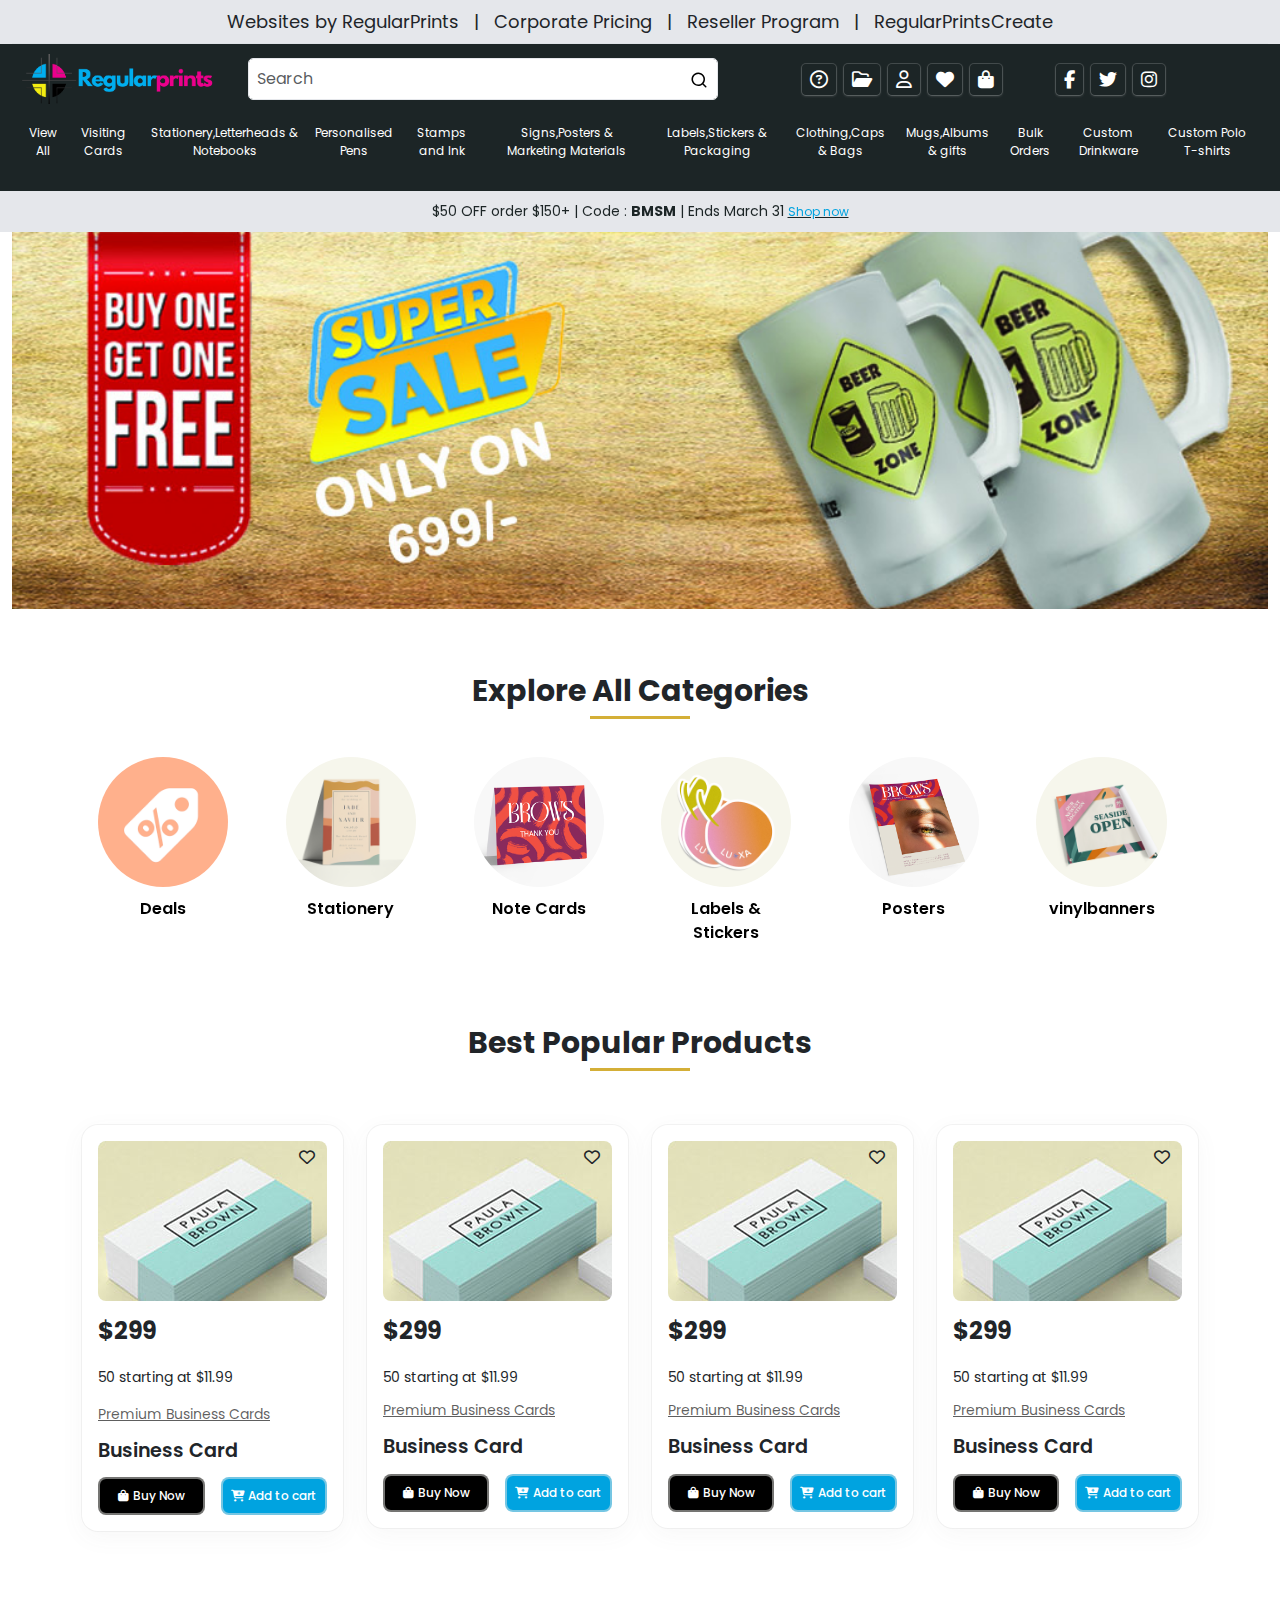
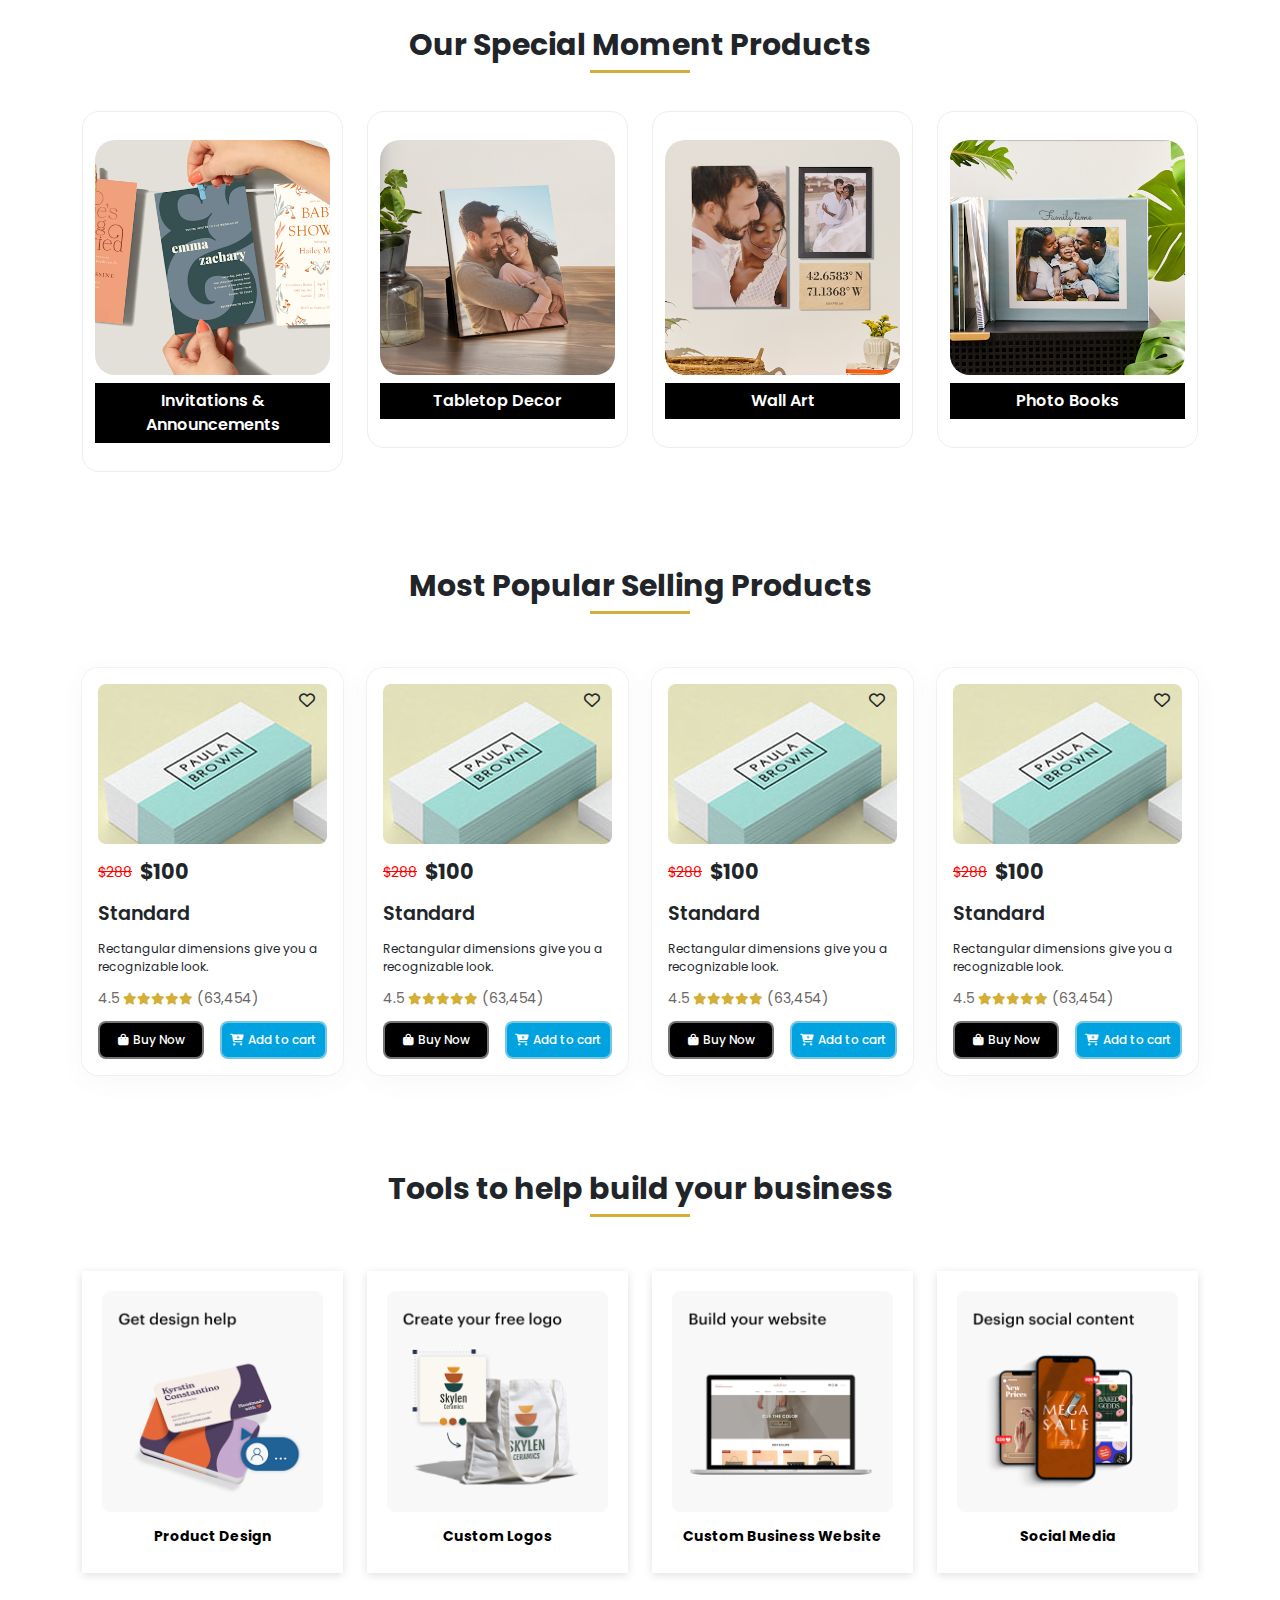
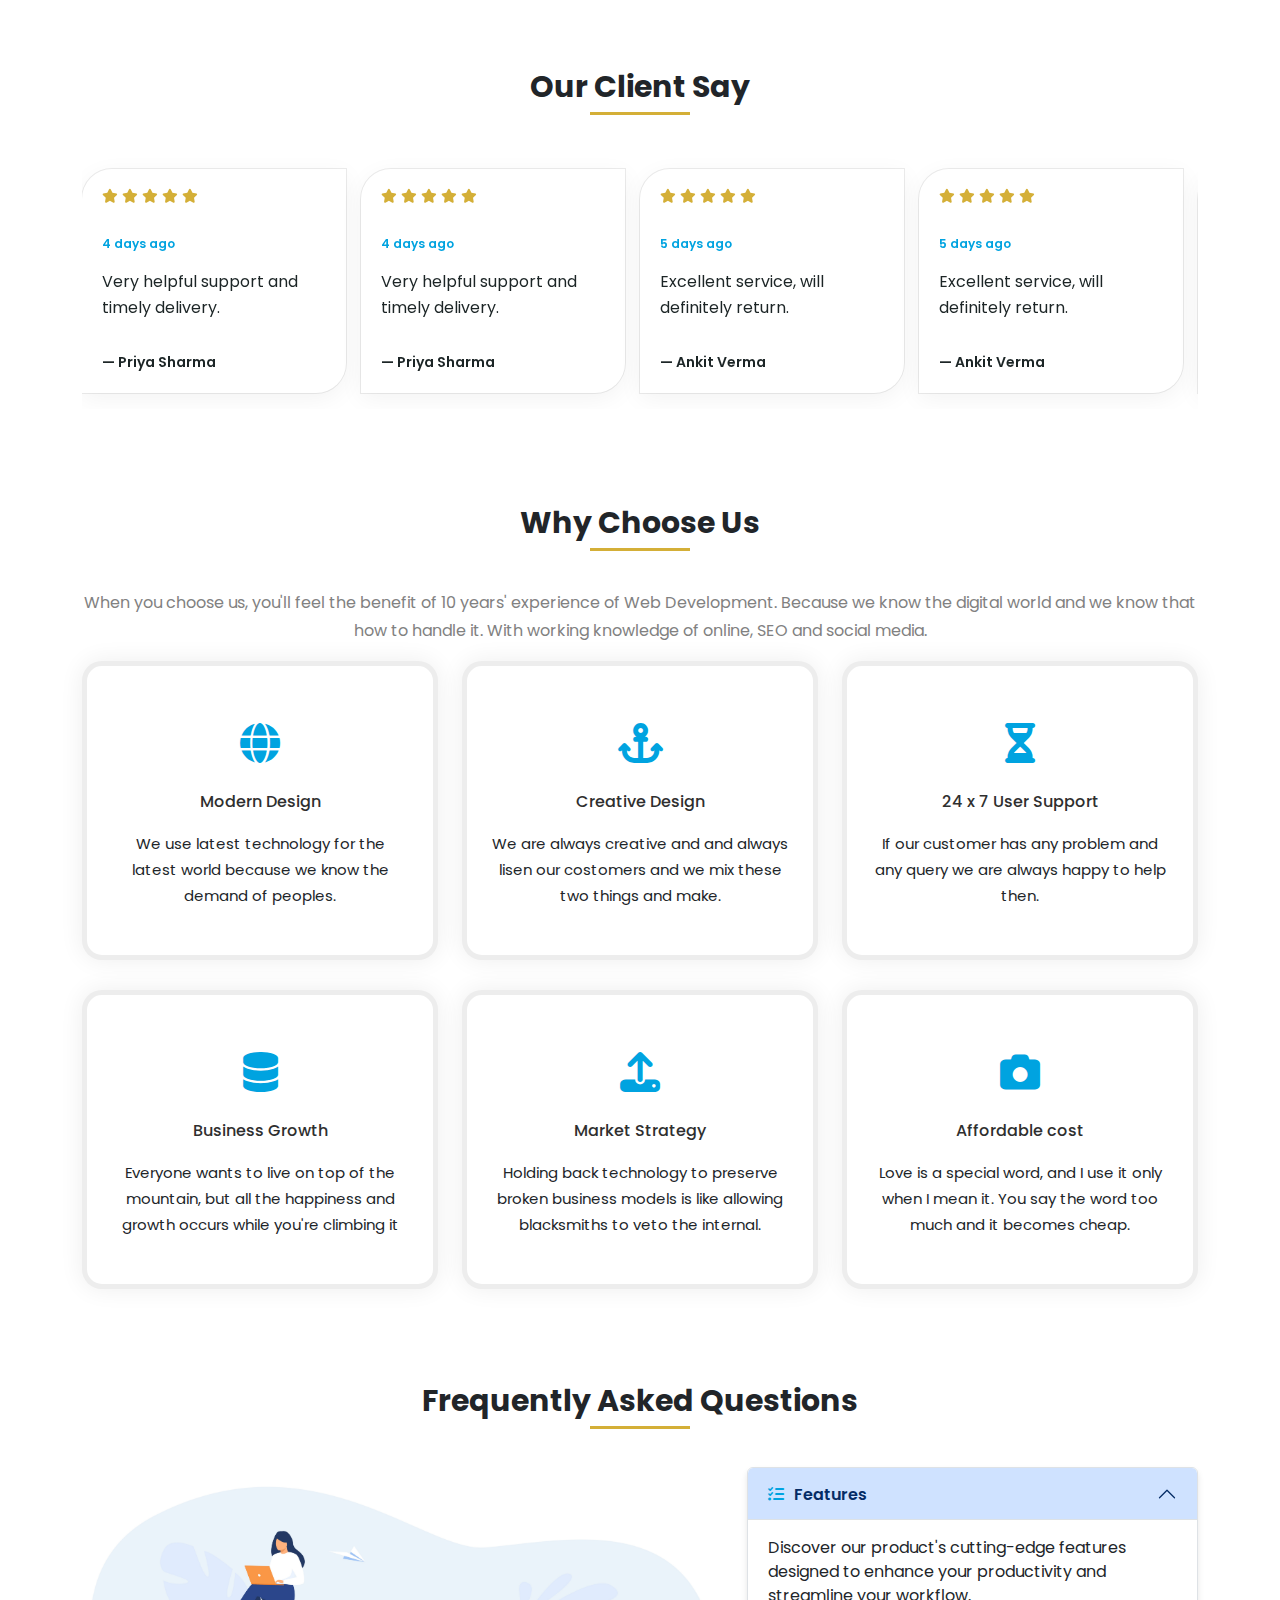
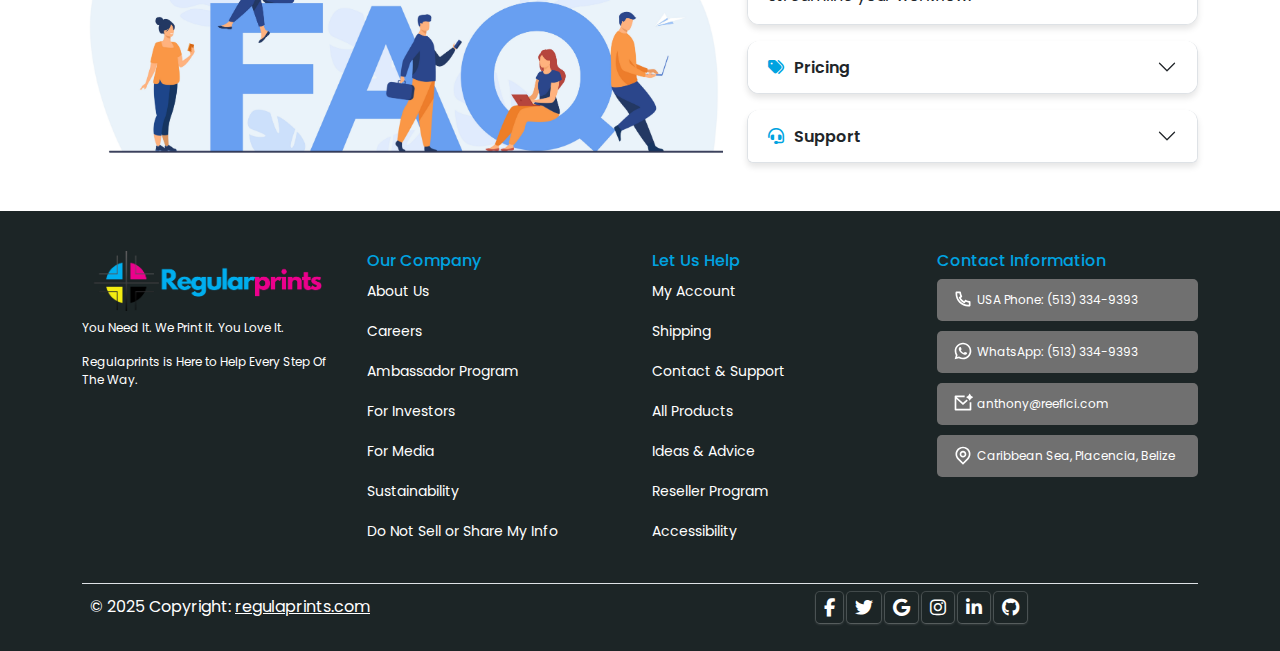
==== commit b0f522cc: "edit" ====
--- a/index.html
+++ b/index.html
@@ -11,6 +11,7 @@
   <!-- carousel css start -->
   <!-- Font Awesome -->
   <link rel="stylesheet" href="https://cdnjs.cloudflare.com/ajax/libs/font-awesome/6.5.0/css/all.min.css" />
+  <link href="https://fonts.googleapis.com/icon?family=Material+Icons" rel="stylesheet">
 
   <!-- Owl Carousel CSS -->
   <link rel="stylesheet" href="./assets/crowselfile/OwlCarousel2-2.3.4/dist/assets/owl.carousel.min.css">
@@ -91,30 +92,31 @@
                 </div>
               </div>
             </div>
-            <div class="col-md-3">
-              <div class="msc-header-links-wrapper">
-                <ul class="nav-links d-flex align-items-center">
-                  <li><a href="#"><img src="./assets/svgicon/question.svg" alt="" class="msc-svg-icon"></a></li>
-                  <li><a href="#"><img src="./assets/svgicon/folder.svg" alt="" class="msc-svg-icon"></a></li>
-                  <li><a href="#"><img src="./assets/svgicon/heart.svg" alt="" class="msc-svg-icon"></a></li>
-                  <li><a href="./Signup.html"><img src="./assets/svgicon/user.svg" alt="" class="msc-svg-icon"></a></li>
-                  <li><a href="#"><img src="./assets/svgicon/bag.svg" alt="" class="msc-svg-icon"></a>
-                  </li>
-                </ul>
-              </div>
-            </div>
+            <div class="col-md-3 d-flex justify-content-center gap-2 text-white ml-2">
+              <a class="msc-icon-btn " href="#!" role="button">
+                <i class="fa-regular fa-circle-question"></i> <!-- Help -->
+              </a>
+              <a class="msc-icon-btn " href="#!" role="button">
+                <i class="fa-regular fa-folder-open"></i> <!-- Folder -->
+              </a>
+              <a class="msc-icon-btn " href="#!" role="button">
+                <i class="fa-regular fa-user"></i> <!-- User -->
+              </a>
+              <a class="msc-icon-btn " href="#!" role="button">
+                <i class="fa-solid fa-heart"></i> <!-- Heart -->
+              </a>
+              <a class="msc-icon-btn " href="#!" role="button">
+                <i class="fa-solid fa-bag-shopping"></i> <!-- Bag -->
+              </a>
+            </div>
+            
             <div class="col-md-2">
-              <div class="msc-header-links-wrapper">
-                <ul class="nav-links d-flex align-items-center">
-                  <li><a href="#"><img src="./assets/svgicon/blackimg/insta-black.svg" alt="" class="msc-svg-icon"></a>
-                  </li>
-                  <li><a href="#"><img src="./assets/svgicon/blackimg/facebook.svg" alt="" class="msc-svg-icon"></a>
-                  </li>
-                  <li><a href="#"><img src="./assets/svgicon/blackimg/twitter-black.svg" alt=""
-                        class="msc-svg-icon"></a></li>
-                  <li><a href="#"><img src="./assets/svgicon/blackimg/printerest-black.svg" alt=""
-                        class="msc-svg-icon"></a></li>
-                </ul>
+              <div class="col-md-6 d-flex justify-content-center gap-2 text-white">
+                <a class="msc-icon-btn " href="#!" role="button"><i
+                    class="fab fa-facebook-f"></i></a>
+                <a class="msc-icon-btn " href="#!" role="button"><i class="fab fa-twitter"></i></a>
+                <a class="msc-icon-btn " href="#!" role="button"><i
+                    class="fab fa-instagram"></i></a>
               </div>
             </div>
           </div>
@@ -158,18 +160,18 @@
         <li class="mb-2">Social</li>
         <div class="d-flex align-items-center gap-3">
           <li class=""><a href=""><img src="./assets/svgicon/blackimg/insta-black.svg" style="height: 18px;">
-          </a>
-      </li>
-      <li class=""><a href=""><img src="./assets/svgicon/blackimg/facebook.svg" style="height: 18px;">
-          </a></li>
-      <li class=""><a href=""><img src="./assets/svgicon/blackimg/twitter-black.svg" style="height: 18px;">
-          </a>
-      </li>
-        </div>
-       
+            </a>
+          </li>
+          <li class=""><a href=""><img src="./assets/svgicon/blackimg/facebook.svg" style="height: 18px;">
+            </a></li>
+          <li class=""><a href=""><img src="./assets/svgicon/blackimg/twitter-black.svg" style="height: 18px;">
+            </a>
+          </li>
+        </div>
+
         <hr>
         <li class="mb-2 msc-mobile-responsive-text-heading">Address</li>
-        
+
         <li class="mb-2">
           <a href="#">
             <i class="fa-solid fa-location-dot me-2"></i>
@@ -181,7 +183,7 @@
             <i class="fa-solid fa-location-dot me-2"></i>
             Suite 400, 555 Burrard St, Vancouver, BC V7X 1M8
           </a>
-        </li>       
+        </li>
       </ul>
     </div>
 
@@ -371,7 +373,7 @@
       </div>
     </div>
   </section>
-  
+
 
   <!-- Explore all category end -->
 
@@ -944,7 +946,7 @@
       <div class="row">
         <div class="container">
           <div class="row">
-            <div class="col-sm-12">
+            <div class="col-s2">
               <div class="msc-faq-section-head">
                 <div class="msc-category-heading text-center">
                   <h4 class="msc-heading-main-text">Why Choose Us</h4>
@@ -1010,7 +1012,7 @@
     <div class="msc-faq-main-section-wrapper">
       <div class="container">
         <div class="row">
-          <div class="col-sm-12">
+          <div class="col-s2">
             <div class="msc-category-heading text-center">
               <h4 class="msc-heading-main-text">Frequently Asked Questions</h4>
             </div>
@@ -1091,7 +1093,7 @@
   <footer id="msc-footer-section" class="footer">
     <div class="container">
       <div class="row gy-4">
-        <div class="col-lg-3 col-md-6 col-sm-12 text-center text-md-start msc-footer-main-top">
+        <div class="col-lg-3 col-md-6 col-s2 text-center text-md-start msc-footer-main-top">
           <h5>
             <img src="./assets/images/logo.png" alt="Vistaprint" width="250" class="img-fluid" />
           </h5>
@@ -1099,7 +1101,7 @@
           <p style="font-size: 12px; color: white;">Regulaprints is Here to Help Every Step Of The Way.</p>
         </div>
 
-        <div class="col-lg-3 col-md-6 col-sm-12 msc-footer-heading text-center text-md-start">
+        <div class="col-lg-3 col-md-6 col-s2 msc-footer-heading text-center text-md-start">
           <h5>Our Company</h5>
           <p><a href="#">About Us</a></p>
           <p><a href="#">Careers</a></p>
@@ -1110,7 +1112,7 @@
           <p><a href="#">Do Not Sell or Share My Info</a></p>
         </div>
 
-        <div class="col-lg-3 col-md-6 col-sm-12 msc-footer-heading text-center text-md-start">
+        <div class="col-lg-3 col-md-6 col-s2 msc-footer-heading text-center text-md-start">
           <h5>Let Us Help</h5>
           <p><a href="#">My Account</a></p>
           <p><a href="#">Shipping</a></p>
@@ -1121,7 +1123,7 @@
           <p><a href="#">Accessibility</a></p>
         </div>
 
-        <div class="col-lg-3 col-md-6 col-sm-12 msc-footer-heading text-center text-md-start">
+        <div class="col-lg-3 col-md-6 col-s2 msc-footer-heading text-center text-md-start">
           <h5>Contact Information</h5>
           <div class="contact-info">
             <div>
@@ -1149,15 +1151,15 @@
             <a class="text-white" href="#">regulaprints.com</a>
           </div>
           <div class="col-md-6 d-flex justify-content-center gap-1 text-white">
-            <a class="btn btn-outline-light btn-floating m-1" href="#!" role="button"><i
+            <a class="msc-icon-btn " href="#!" role="button"><i
                 class="fab fa-facebook-f"></i></a>
-            <a class="btn btn-outline-light btn-floating m-1" href="#!" role="button"><i class="fab fa-twitter"></i></a>
-            <a class="btn btn-outline-light btn-floating m-1" href="#!" role="button"><i class="fab fa-google"></i></a>
-            <a class="btn btn-outline-light btn-floating m-1" href="#!" role="button"><i
+            <a class="msc-icon-btn " href="#!" role="button"><i class="fab fa-twitter"></i></a>
+            <a class="msc-icon-btn " href="#!" role="button"><i class="fab fa-google"></i></a>
+            <a class="msc-icon-btn " href="#!" role="button"><i
                 class="fab fa-instagram"></i></a>
-            <a class="btn btn-outline-light btn-floating m-1" href="#!" role="button"><i
+            <a class="msc-icon-btn " href="#!" role="button"><i
                 class="fab fa-linkedin-in"></i></a>
-            <a class="btn btn-outline-light btn-floating m-1" href="#!" role="button"><i class="fab fa-github"></i></a>
+            <a class="msc-icon-btn " href="#!" role="button"><i class="fab fa-github"></i></a>
           </div>
         </div>
       </section>
@@ -1167,8 +1169,9 @@
   <!-- Footer section end -->
 
   <!-- jQuery -->
-   <!-- Bootstrap Bundle JS (includes Popper.js) -->
-<script src="https://cdn.jsdelivr.net/npm/bootstrap@5.3.2/dist/js/bootstrap.bundle.min.js" integrity="sha384-..." crossorigin="anonymous"></script>
+  <!-- Bootstrap Bundle JS (includes Popper.js) -->
+  <script src="https://cdn.jsdelivr.net/npm/bootstrap@5.3.2/dist/js/bootstrap.bundle.min.js" integrity="sha384-..."
+    crossorigin="anonymous"></script>
 
   <script src="https://code.jquery.com/jquery-3.6.0.min.js"></script>
   <script>
@@ -1183,36 +1186,36 @@
   <!-- Init Owl Carousel -->
 
   <script>
-   $(window).on('load', function () {
-  $(".explore-carousel").owlCarousel({
-    smartSpeed: 750,
-    nav: true,
-    dots: true,
-    loop: true,
-    margin: 10,
-    autoplay: true,
-    autoplayTimeout: 3000,
-    autoplayHoverPause: false,
-    navText: [
-      '<i class="fa-solid fa-chevron-left"></i>',
-      '<i class="fa-solid fa-chevron-right"></i>'
-    ],
-    responsive: {
-      0: {
-        items: 3,
-        dots: false
-      },
-      600: {
-        items: 3
-      },
-      1000: {
-        items: 6
-      }
-    }
-  });
-
-  $(".carousel-nav.explore-nav").append($(".explore-carousel .owl-nav"));
-  
+    $(window).on('load', function () {
+      $(".explore-carousel").owlCarousel({
+        smartSpeed: 750,
+        nav: true,
+        dots: true,
+        loop: true,
+        margin: 10,
+        autoplay: true,
+        autoplayTimeout: 3000,
+        autoplayHoverPause: false,
+        navText: [
+          '<i class="fa-solid fa-chevron-left"></i>',
+          '<i class="fa-solid fa-chevron-right"></i>'
+        ],
+        responsive: {
+          0: {
+            items: 3,
+            dots: false
+          },
+          600: {
+            items: 3
+          },
+          1000: {
+            items: 6
+          }
+        }
+      });
+
+      $(".carousel-nav.explore-nav").append($(".explore-carousel .owl-nav"));
+
       // ✅ Testimonial Carousel
       var testimonialCarousel = $(".tesmonila_carousel").owlCarousel({
         animateIn: 'lightSpeedIn',
@@ -1242,13 +1245,13 @@
           }
         }
       });
-  
+
       // ✅ Move Testimonial navs into custom container
       $(".carousel-nav.testimonial-nav").append($(".tesmonila_carousel .owl-nav"));
     });
   </script>
-  
-  
+
+
 
   <!-- for carousel  end-->
 
--- a/assets/css/style.css
+++ b/assets/css/style.css
@@ -181,7 +181,24 @@
 .hover-underline:hover::after {
     width: 100%;
 }
-
+.msc-icon-btn {
+    background-color: transparent;
+    border: none !important;
+    font-size: 18px;
+    color: white;
+    padding: 2px 8px;
+    border-radius: 4px;
+    transition: color 0.3s ease;
+    box-shadow: rgba(255, 255, 255, 0.2) 0px 1px 3px 0px, 
+            rgba(255, 255, 255, 0.15) 0px 0px 0px 1px;
+
+ }
+  
+  .msc-icon-btn:hover {
+    color: var(--msc-secondary-color);
+  }
+  
+  
 /* nav bar end */
 /* Top header offer section */
 #msc-top-header-offer-section {
@@ -241,7 +258,7 @@
 .msc-mobile-responsive-text a {
     text-decoration: none;
     color: black;
-    font-size: 10px;
+    font-size: 12px;
 }
 
 .msc-mobile-responsive-text img {
@@ -342,7 +359,7 @@
   /* Responsive */
   @media (max-width: 700px) {
     .msc-category-paragraph {
-      font-size: 10px !important;
+      font-size: 12px !important;
     }
     #msc-explore-all-category-section {
        overflow:hidden  !important;
@@ -590,13 +607,6 @@
     margin-top: 1.5rem;
 }
 
-.fa-heart {
-    padding: 6px;
-    background-color: white;
-    border-radius: 50%;
-    font-size: 14px;
-    color: red;
-}
 
 /* special moment */
 
@@ -660,7 +670,7 @@
     }
 
     .msc-create-business-main-card-wrapper .name {
-        font-size: 10px !important;
+        font-size: 12px !important;
     }
 }
 
@@ -875,13 +885,7 @@
     margin-top: 1.5rem;
 }
 
-.fa-heart {
-    padding: 6px;
-    background-color: white;
-    border-radius: 50%;
-    font-size: 14px;
-    color: red;
-}
+
 
 /* Top sale Product card end */
 
@@ -1051,7 +1055,7 @@
 }
 @media (max-width: 768px) {
     .msc-heading-main-text{
-        font-size: 14px !important;
+        font-size: 16px !important;
     }
     .carousel-nav{
         margin-bottom: 4px;
@@ -1102,11 +1106,12 @@
     }
 
     .msc-faq-item h6 {
+        font-size: 16px !important;
+        font-weight: 600 !important;
+    }
+
+    .msc-faq-section-head p {
         font-size: 14px !important;
-    }
-
-    .msc-faq-section-head p {
-        font-size: 12px !important;
         margin-top: 0.2rem !important;
         padding: 0 1rem;
     }
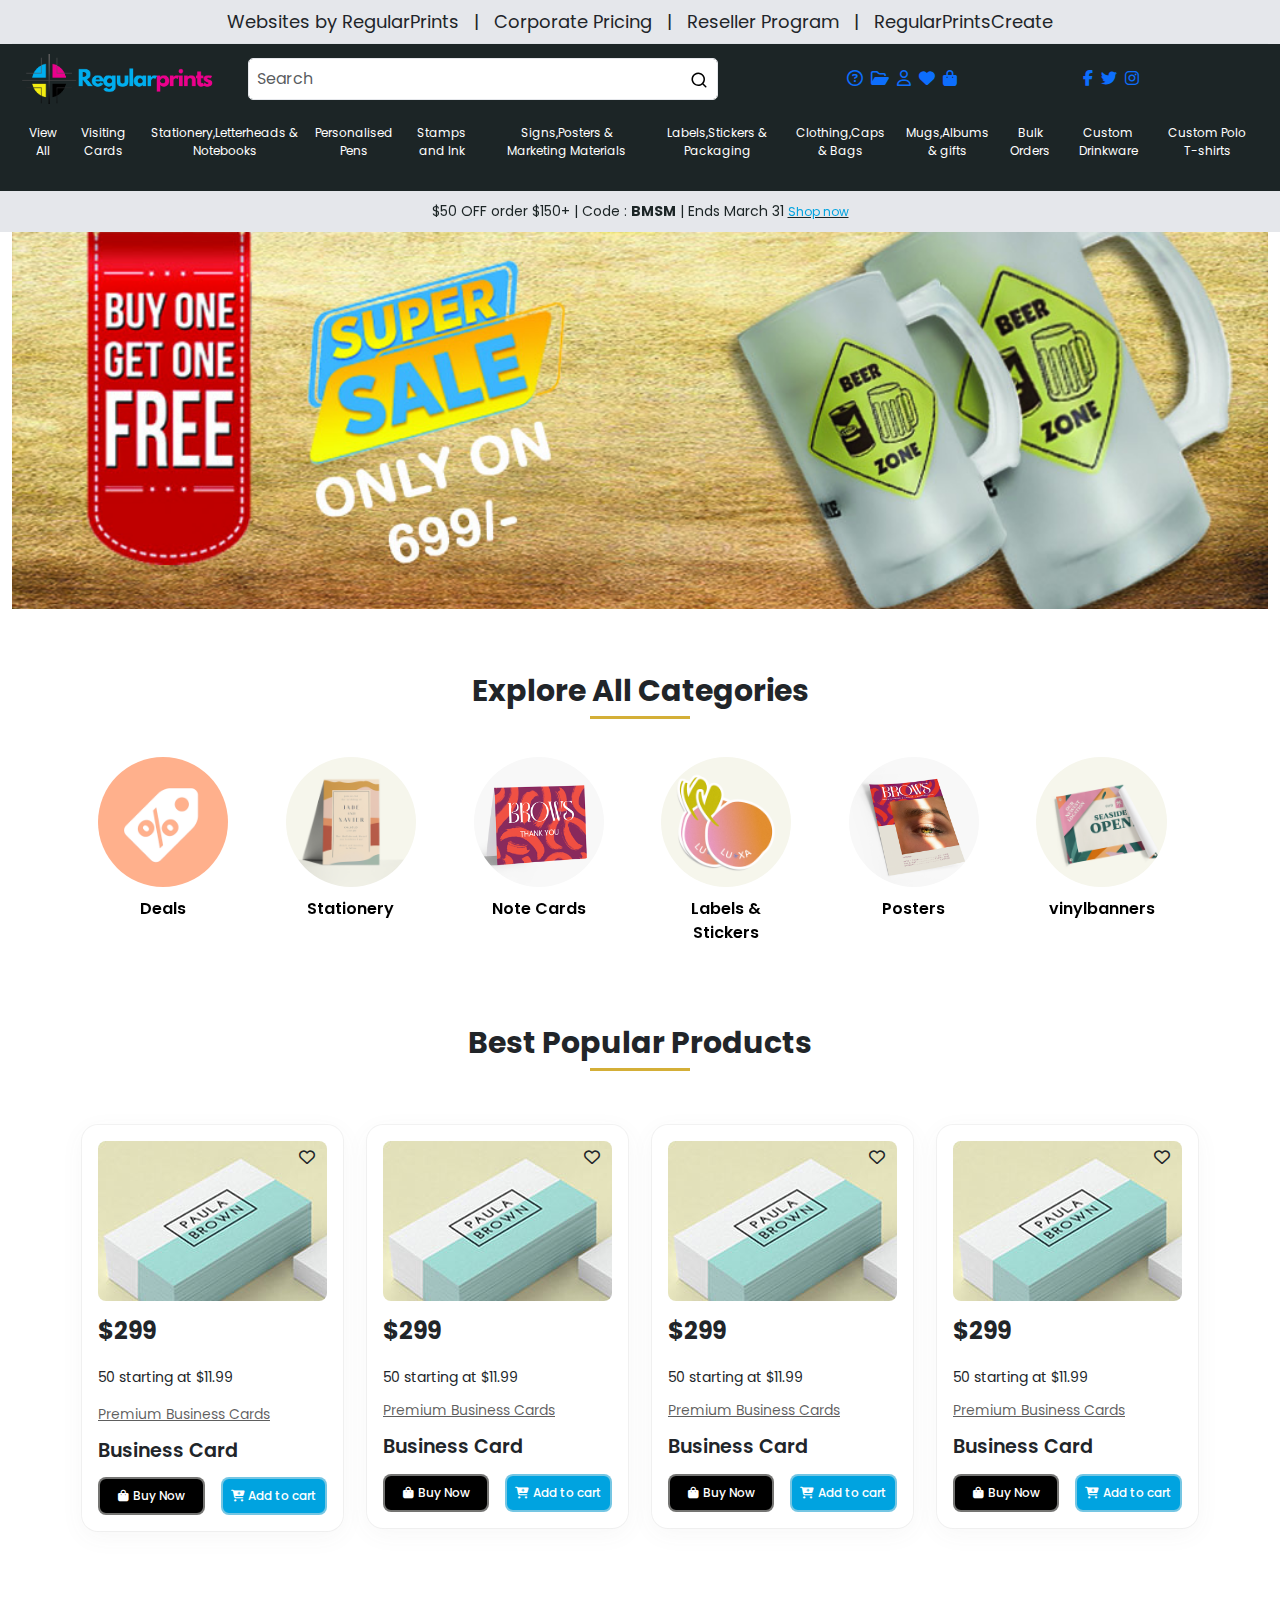
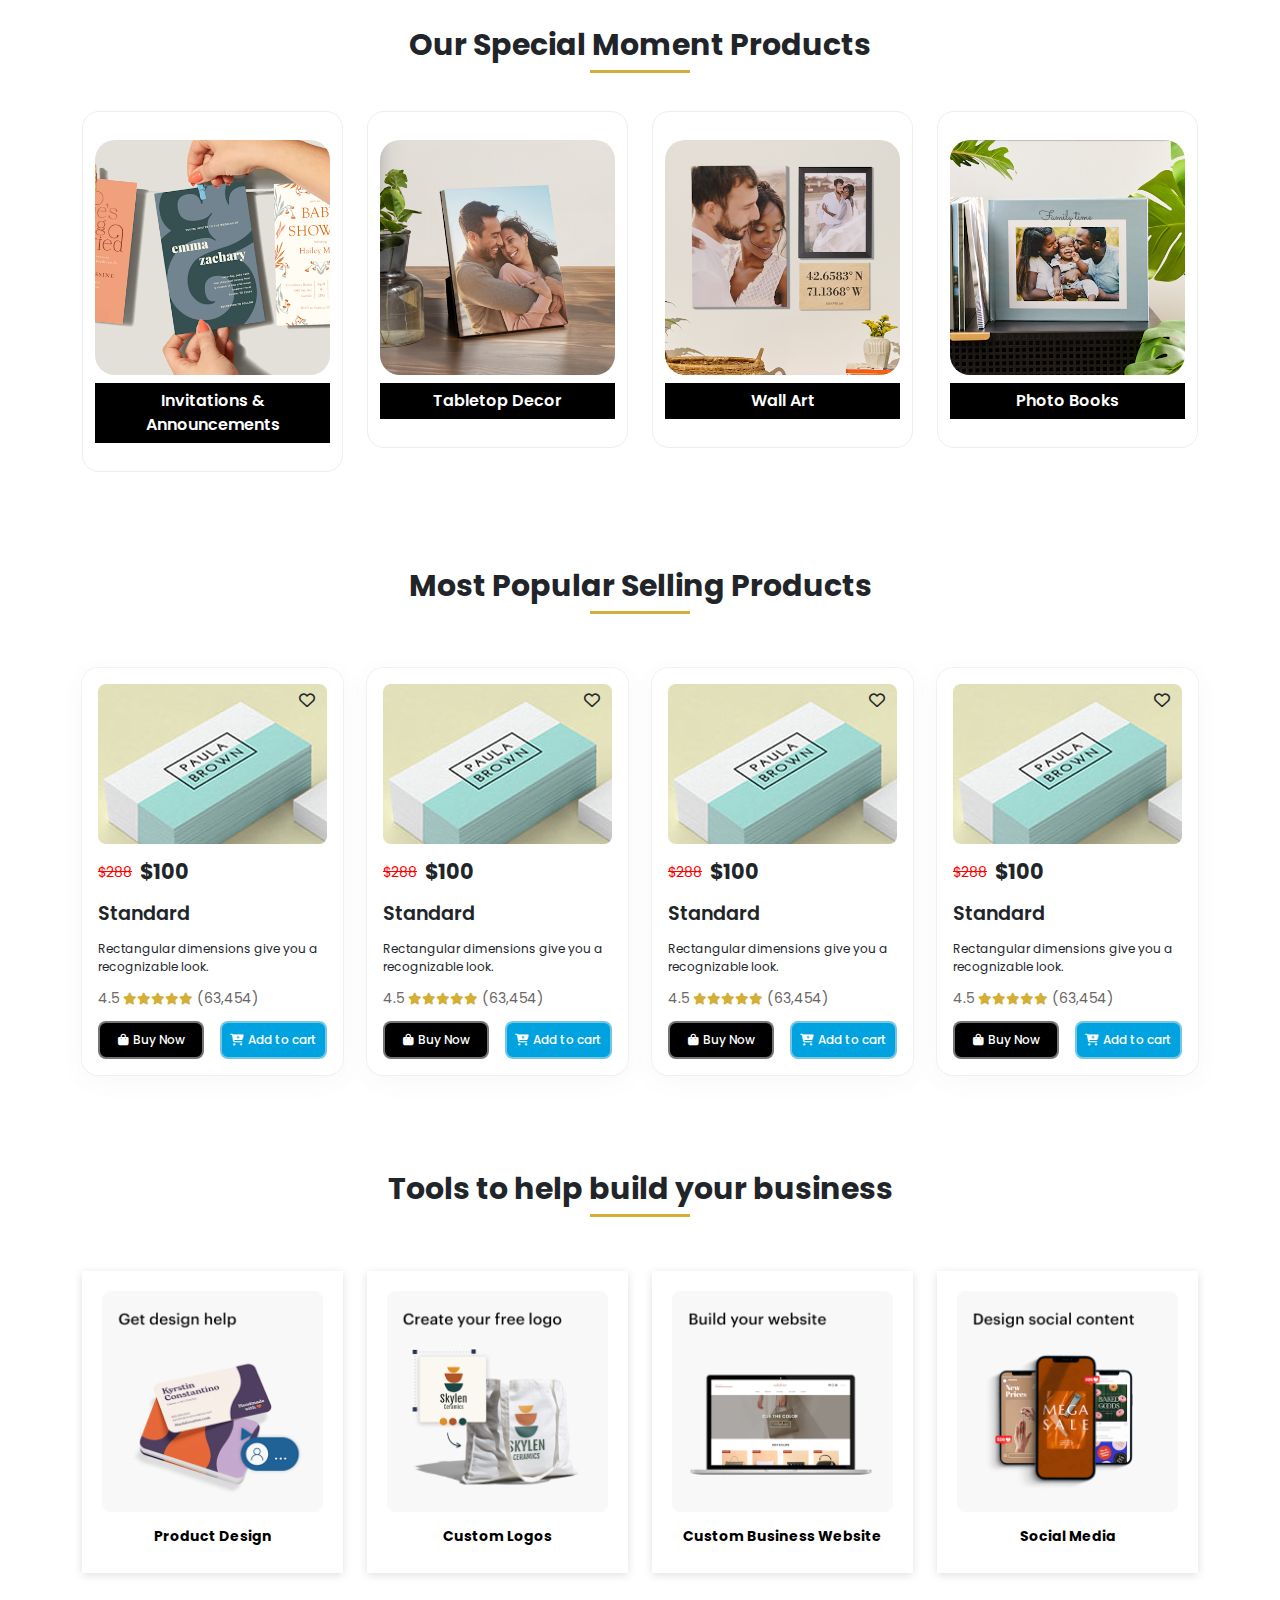
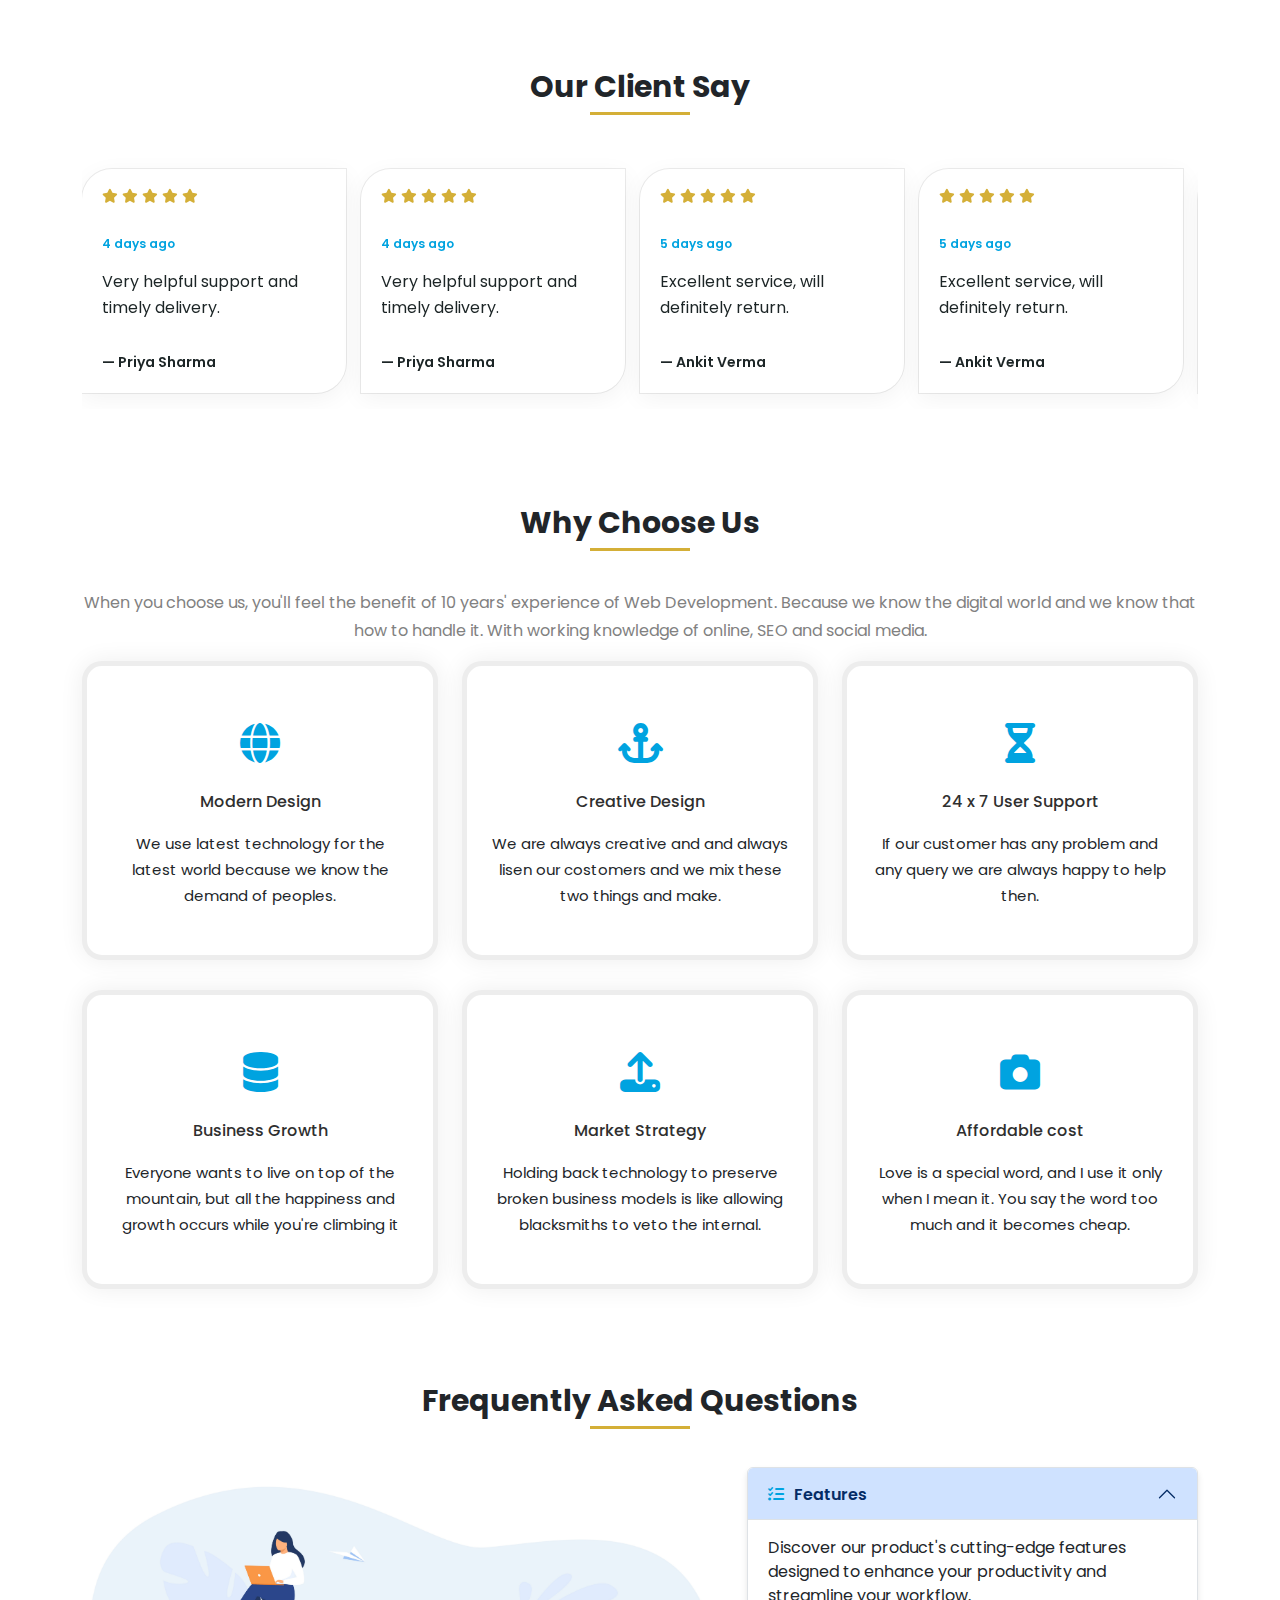
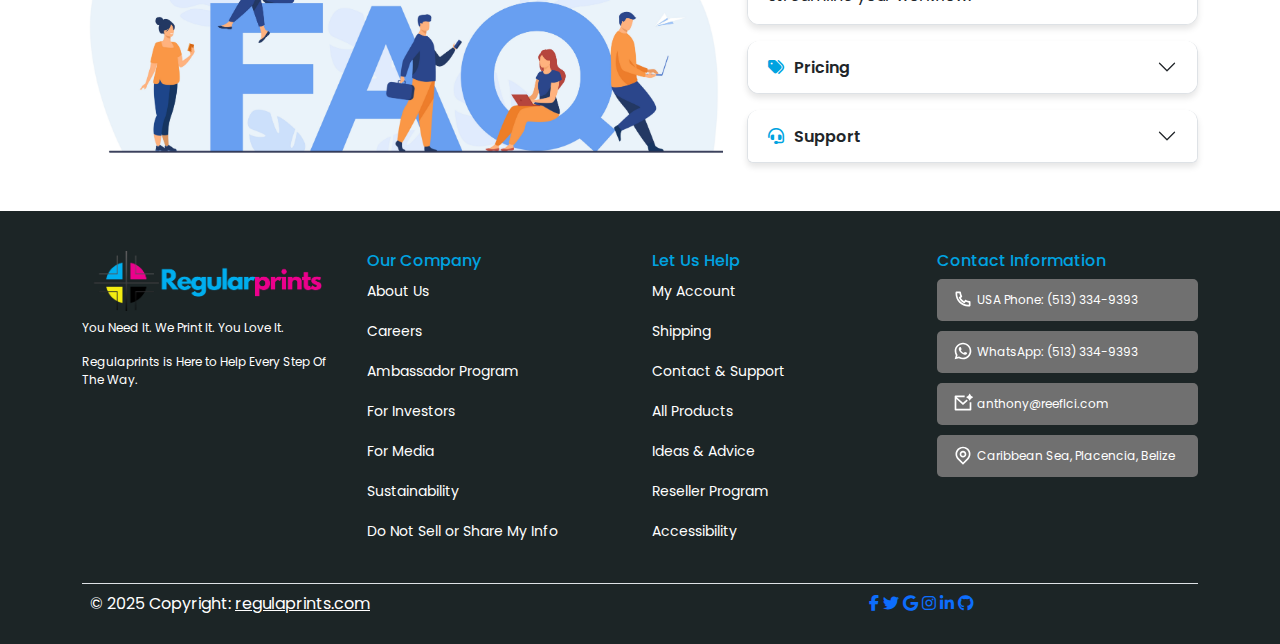
==== commit 105caee4: "edit" ====
--- a/index.html
+++ b/index.html
@@ -51,24 +51,33 @@
     <!-- Mobile & Tablet Header -->
     <section class="d-flex d-md-none p-2 justify-content-between align-items-center">
       <!-- Left: Justify + Logo -->
+      
+       </div>
       <div class="d-flex align-items-center gap-2">
-        <button class="btn p-0" onclick="toggleSidebar()">
+        <button class="btn p-0" onclick="toggleSidebar()" style="color: black; font-size: 16px;">
           <i class="fas fa-bars fs-4"></i>
         </button>
         <a href="./index.html"><img src="./assets/images/logo.png" alt="Logo" style="height: 30px;"></a>
       </div>
 
       <!-- Center: Search Icon -->
-      <div>
-        <button class="btn p-0">
-          <img src="./assets/svgicon/searc.svg" alt="Search" style="height: 20px;">
-        </button>
+      <div class="msc-search-bar-wrapper">
+        <div class="search-box">
+          <input type="text" class="form-control" placeholder="Search">
+          <button class="search-btn">
+            <img src="./assets/svgicon/searc.svg" alt="Search">
+          </button>
+        </div>
       </div>
 
       <!-- Right: Icons -->
-      <div class="d-flex align-items-center gap-3">
-        <a href=""> <img src="./assets/svgicon/bag.svg" alt="Bag" style="height: 20px;"></a>
-        <a href="./Signup.html"><img src="./assets/svgicon/user.svg" alt="User" style="height: 20px;"></a>
+      <div class="d-flex align-items-center gap-2">
+        <a class="" href="#!" role="button" style="color: black; font-size: 16px;">
+          <i class="fa-solid fa-bag-shopping"></i> <!-- Bag -->
+        </a>
+        <a class="" href="#!" role="button" style="color: black; font-size: 16px;">
+          <i class="fa-regular fa-user"></i> <!-- User -->
+        </a>
       </div>
     </section>
 
@@ -93,29 +102,29 @@
               </div>
             </div>
             <div class="col-md-3 d-flex justify-content-center gap-2 text-white ml-2">
-              <a class="msc-icon-btn " href="#!" role="button">
+              <a class="" href="#!" role="button">
                 <i class="fa-regular fa-circle-question"></i> <!-- Help -->
               </a>
-              <a class="msc-icon-btn " href="#!" role="button">
+              <a class="" href="#!" role="button">
                 <i class="fa-regular fa-folder-open"></i> <!-- Folder -->
               </a>
-              <a class="msc-icon-btn " href="#!" role="button">
+              <a class="" href="#!" role="button">
                 <i class="fa-regular fa-user"></i> <!-- User -->
               </a>
-              <a class="msc-icon-btn " href="#!" role="button">
+              <a class="" href="#!" role="button">
                 <i class="fa-solid fa-heart"></i> <!-- Heart -->
               </a>
-              <a class="msc-icon-btn " href="#!" role="button">
+              <a class="" href="#!" role="button">
                 <i class="fa-solid fa-bag-shopping"></i> <!-- Bag -->
               </a>
             </div>
             
             <div class="col-md-2">
               <div class="col-md-6 d-flex justify-content-center gap-2 text-white">
-                <a class="msc-icon-btn " href="#!" role="button"><i
+                <a class="" href="#!" role="button"><i
                     class="fab fa-facebook-f"></i></a>
-                <a class="msc-icon-btn " href="#!" role="button"><i class="fab fa-twitter"></i></a>
-                <a class="msc-icon-btn " href="#!" role="button"><i
+                <a class="" href="#!" role="button"><i class="fab fa-twitter"></i></a>
+                <a class="" href="#!" role="button"><i
                     class="fab fa-instagram"></i></a>
               </div>
             </div>
@@ -1151,15 +1160,15 @@
             <a class="text-white" href="#">regulaprints.com</a>
           </div>
           <div class="col-md-6 d-flex justify-content-center gap-1 text-white">
-            <a class="msc-icon-btn " href="#!" role="button"><i
+            <a class="" href="#!" role="button"><i
                 class="fab fa-facebook-f"></i></a>
-            <a class="msc-icon-btn " href="#!" role="button"><i class="fab fa-twitter"></i></a>
-            <a class="msc-icon-btn " href="#!" role="button"><i class="fab fa-google"></i></a>
-            <a class="msc-icon-btn " href="#!" role="button"><i
+            <a class="" href="#!" role="button"><i class="fab fa-twitter"></i></a>
+            <a class="" href="#!" role="button"><i class="fab fa-google"></i></a>
+            <a class="" href="#!" role="button"><i
                 class="fab fa-instagram"></i></a>
-            <a class="msc-icon-btn " href="#!" role="button"><i
+            <a class="" href="#!" role="button"><i
                 class="fab fa-linkedin-in"></i></a>
-            <a class="msc-icon-btn " href="#!" role="button"><i class="fab fa-github"></i></a>
+            <a class="" href="#!" role="button"><i class="fab fa-github"></i></a>
           </div>
         </div>
       </section>
--- a/assets/css/style.css
+++ b/assets/css/style.css
@@ -197,8 +197,16 @@
   .msc-icon-btn:hover {
     color: var(--msc-secondary-color);
   }
-  
-  
+  @media (max-width: 768px) {
+    .search-box input{
+        padding: 4px !important;
+        font-size: 12px !important;
+    }
+    .search-box .search-btn img{
+        height: 14px !important;
+    }
+}
+
 /* nav bar end */
 /* Top header offer section */
 #msc-top-header-offer-section {
@@ -403,7 +411,7 @@
         margin-top: 2rem !important;
     }
     #msc-category-offer-section{
-        margin-top: 2rem !important;
+        margin-top: 1rem !important;
     }
     #msc-explore-all-category-section{
         margin-top: 2rem !important;
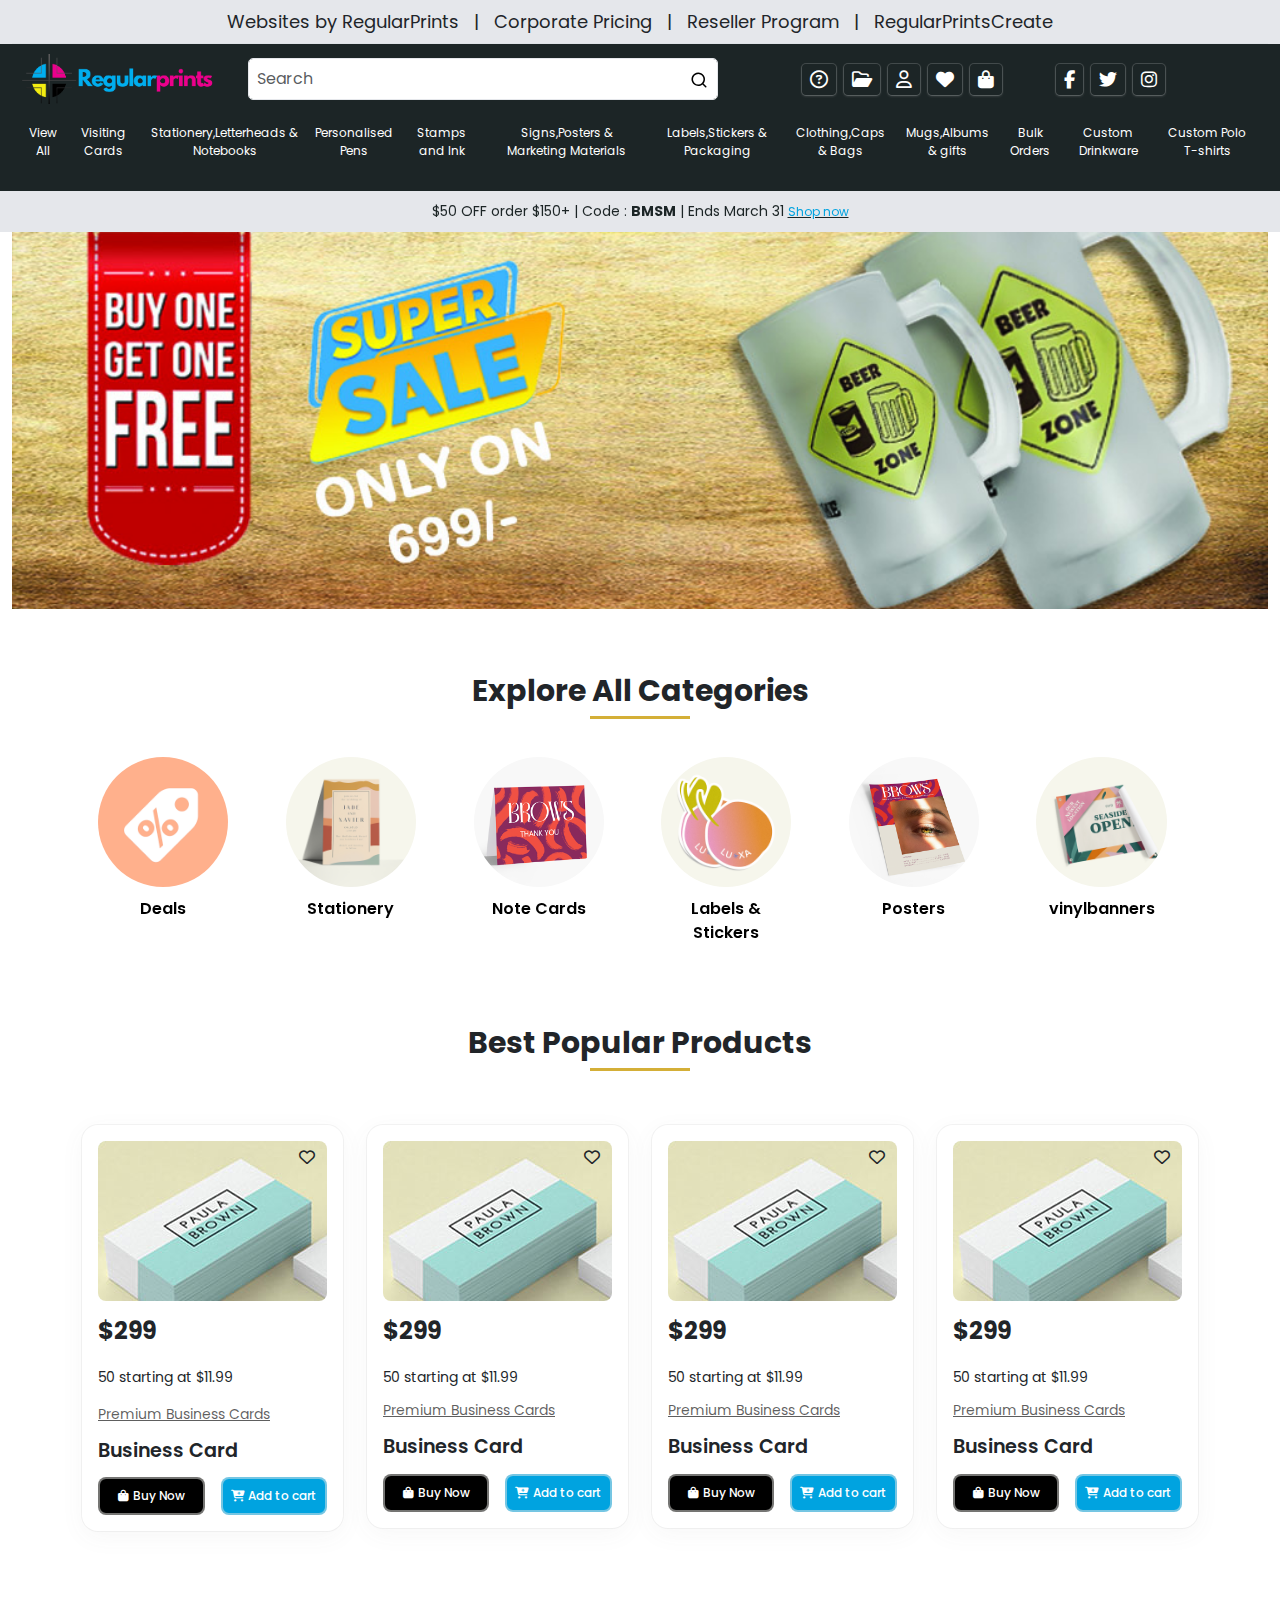
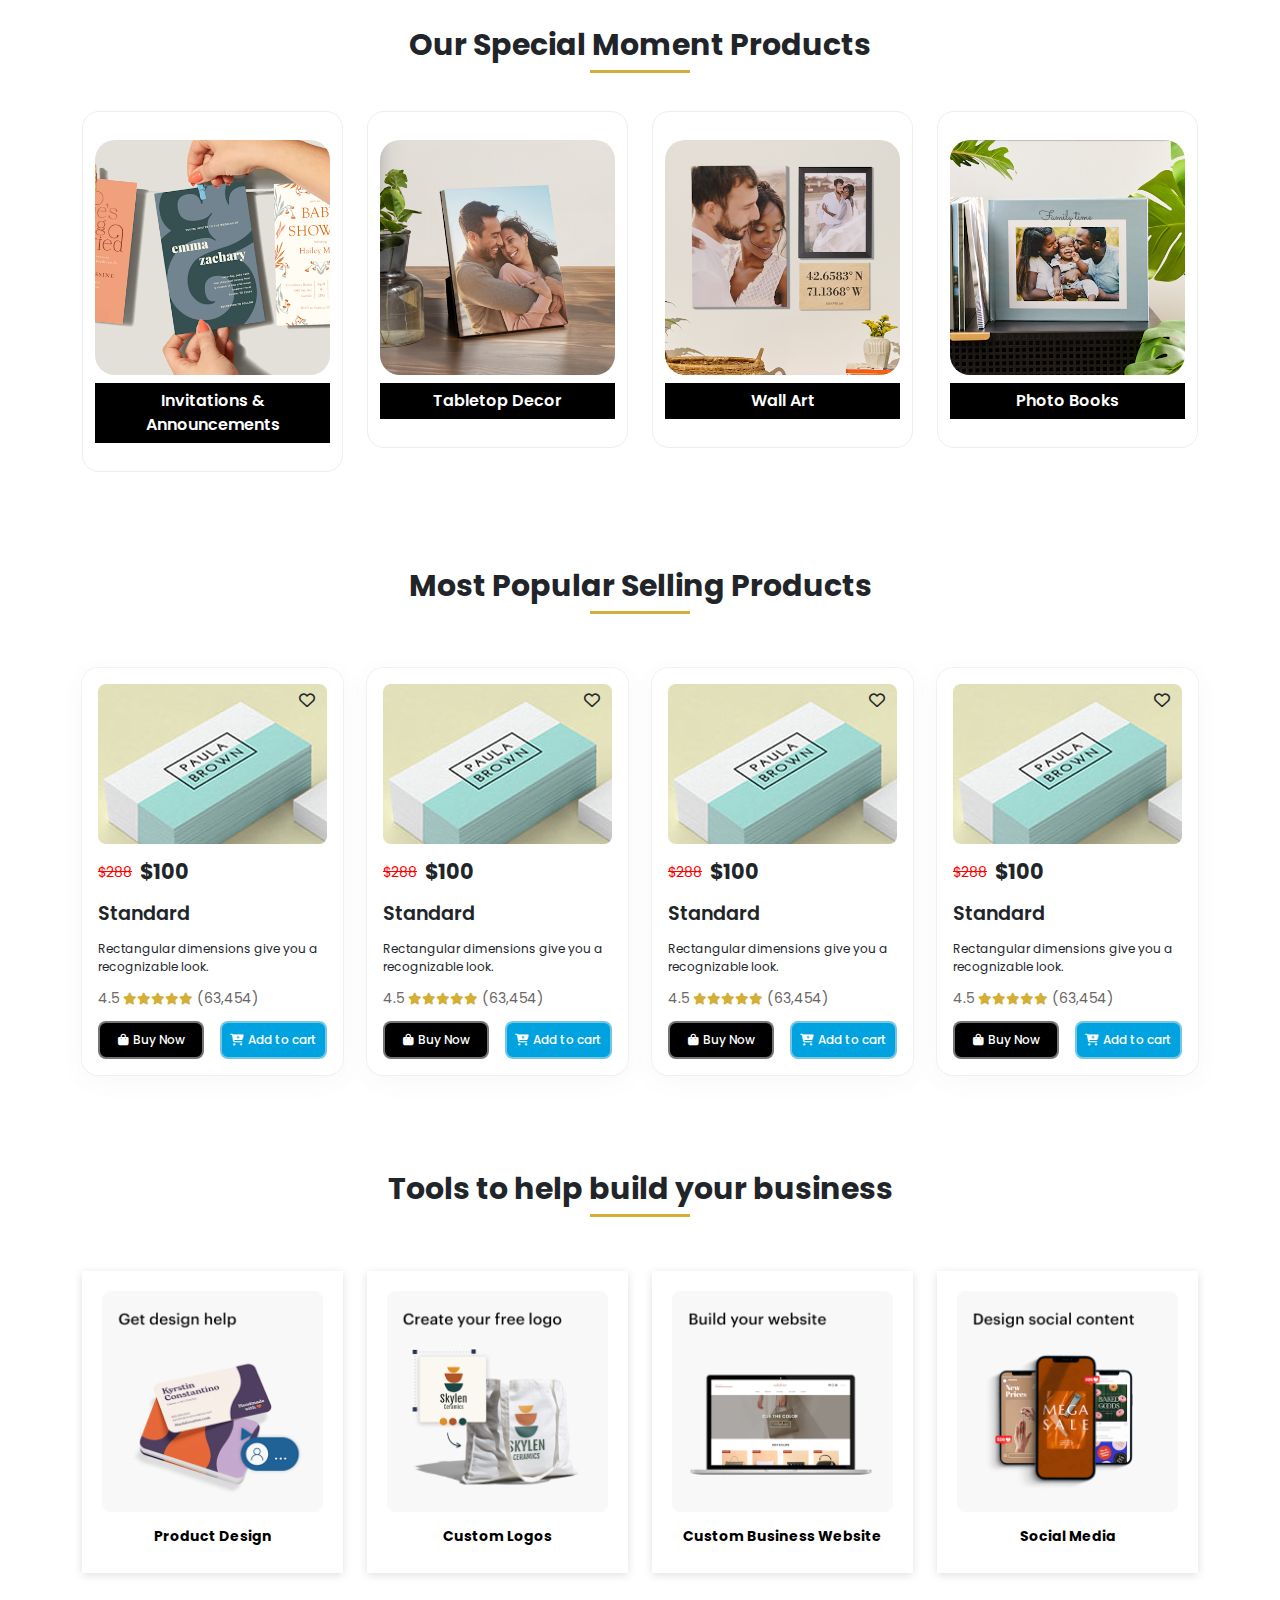
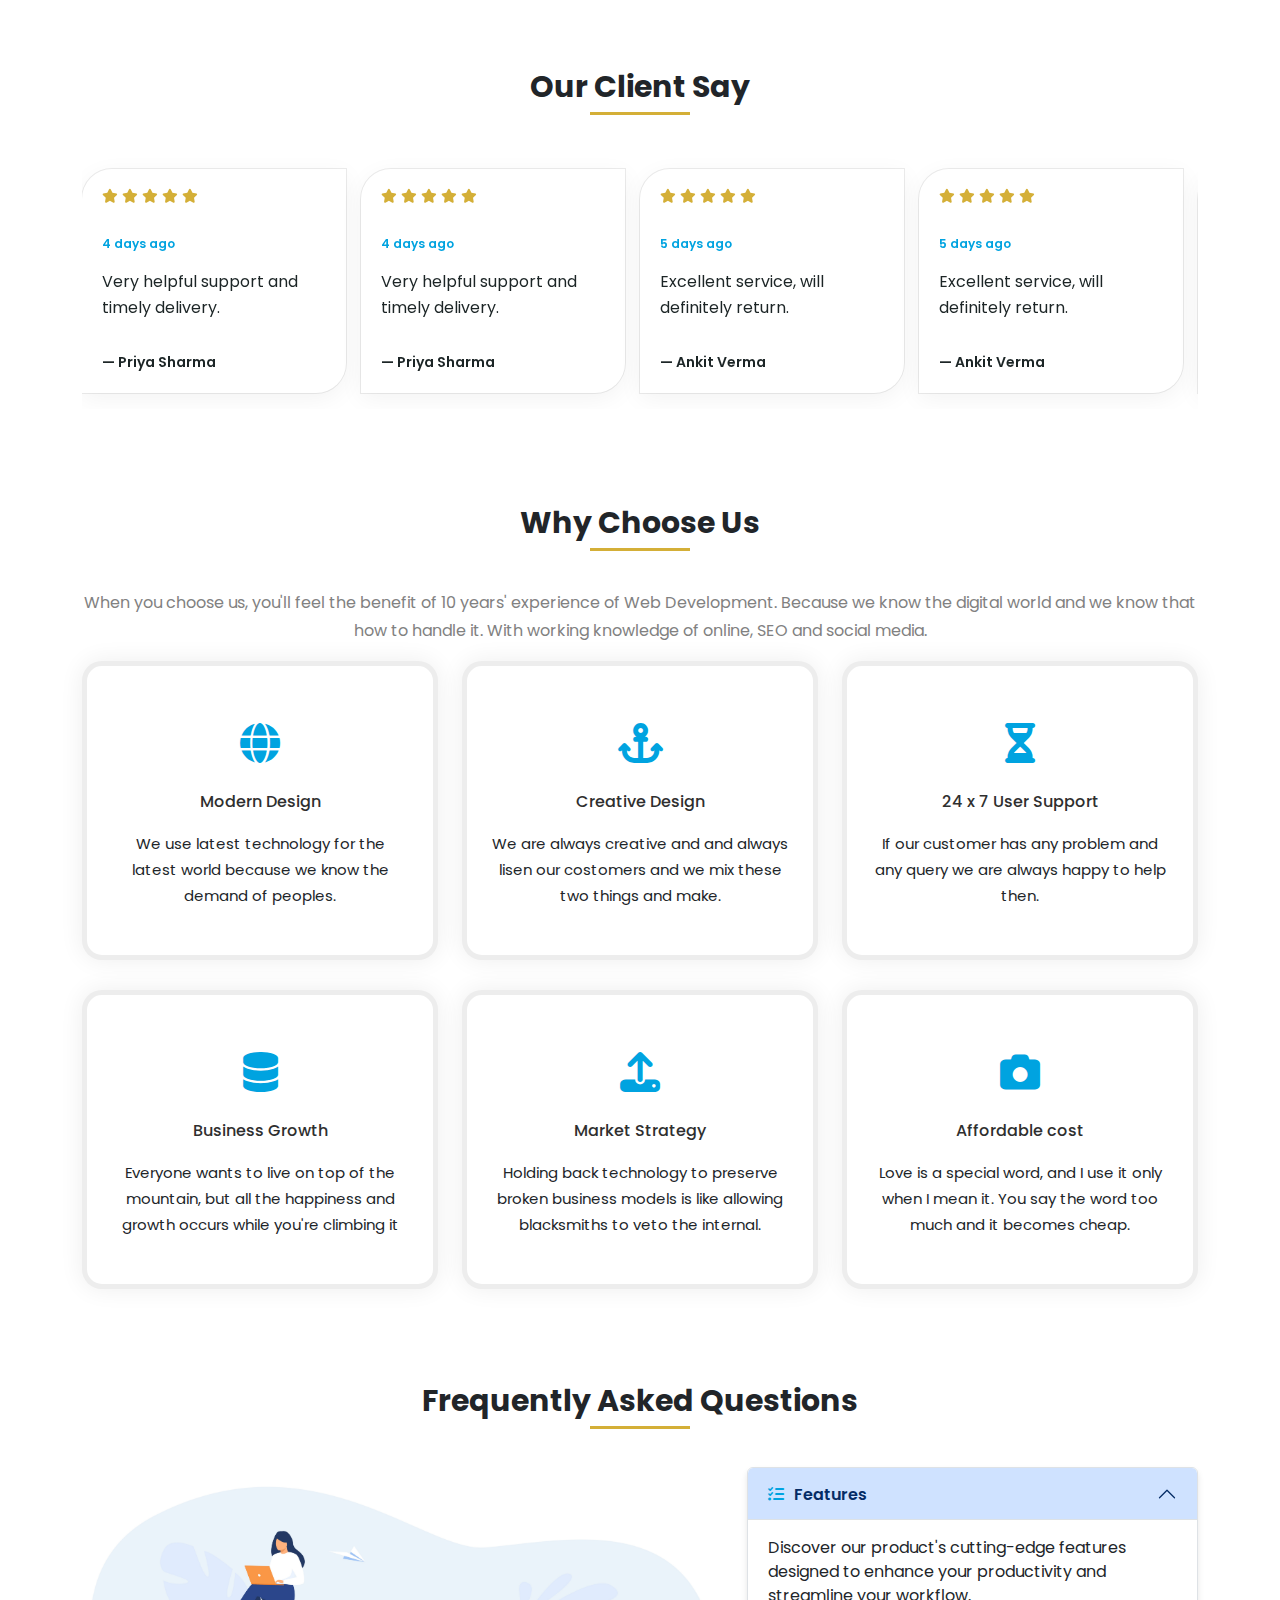
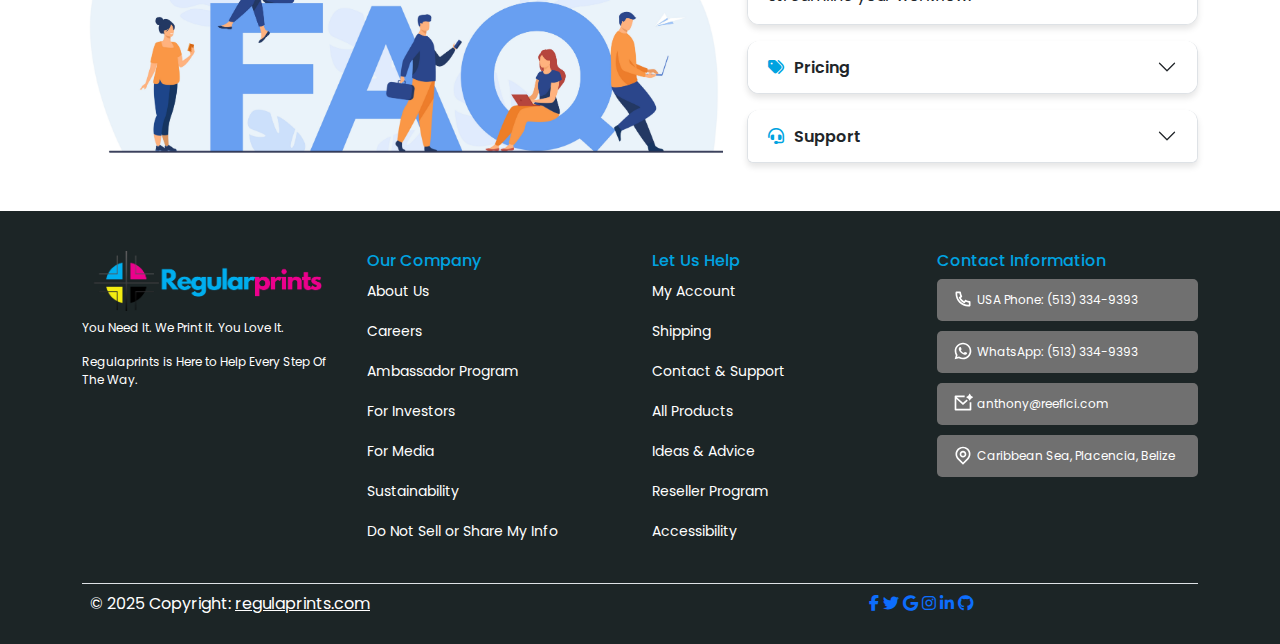
==== commit e54e92c6: "edit" ====
--- a/index.html
+++ b/index.html
@@ -75,7 +75,7 @@
         <a class="" href="#!" role="button" style="color: black; font-size: 16px;">
           <i class="fa-solid fa-bag-shopping"></i> <!-- Bag -->
         </a>
-        <a class="" href="#!" role="button" style="color: black; font-size: 16px;">
+        <a class="" href="./Signup.html" role="button" style="color: black; font-size: 16px;">
           <i class="fa-regular fa-user"></i> <!-- User -->
         </a>
       </div>
@@ -102,29 +102,29 @@
               </div>
             </div>
             <div class="col-md-3 d-flex justify-content-center gap-2 text-white ml-2">
-              <a class="" href="#!" role="button">
+              <a class="msc-icon-btn" href="#!" role="button">
                 <i class="fa-regular fa-circle-question"></i> <!-- Help -->
               </a>
-              <a class="" href="#!" role="button">
+              <a class="msc-icon-btn" href="#!" role="button">
                 <i class="fa-regular fa-folder-open"></i> <!-- Folder -->
               </a>
-              <a class="" href="#!" role="button">
+              <a class="msc-icon-btn" href="#!" role="button">
                 <i class="fa-regular fa-user"></i> <!-- User -->
               </a>
-              <a class="" href="#!" role="button">
+              <a class="msc-icon-btn" href="#!" role="button">
                 <i class="fa-solid fa-heart"></i> <!-- Heart -->
               </a>
-              <a class="" href="#!" role="button">
+              <a class="msc-icon-btn" href="#!" role="button">
                 <i class="fa-solid fa-bag-shopping"></i> <!-- Bag -->
               </a>
             </div>
             
             <div class="col-md-2">
               <div class="col-md-6 d-flex justify-content-center gap-2 text-white">
-                <a class="" href="#!" role="button"><i
+                <a class="msc-icon-btn" href="#!" role="button"><i
                     class="fab fa-facebook-f"></i></a>
-                <a class="" href="#!" role="button"><i class="fab fa-twitter"></i></a>
-                <a class="" href="#!" role="button"><i
+                <a class="msc-icon-btn" href="#!" role="button"><i class="fab fa-twitter"></i></a>
+                <a class="msc-icon-btn" href="#!" role="button"><i
                     class="fab fa-instagram"></i></a>
               </div>
             </div>
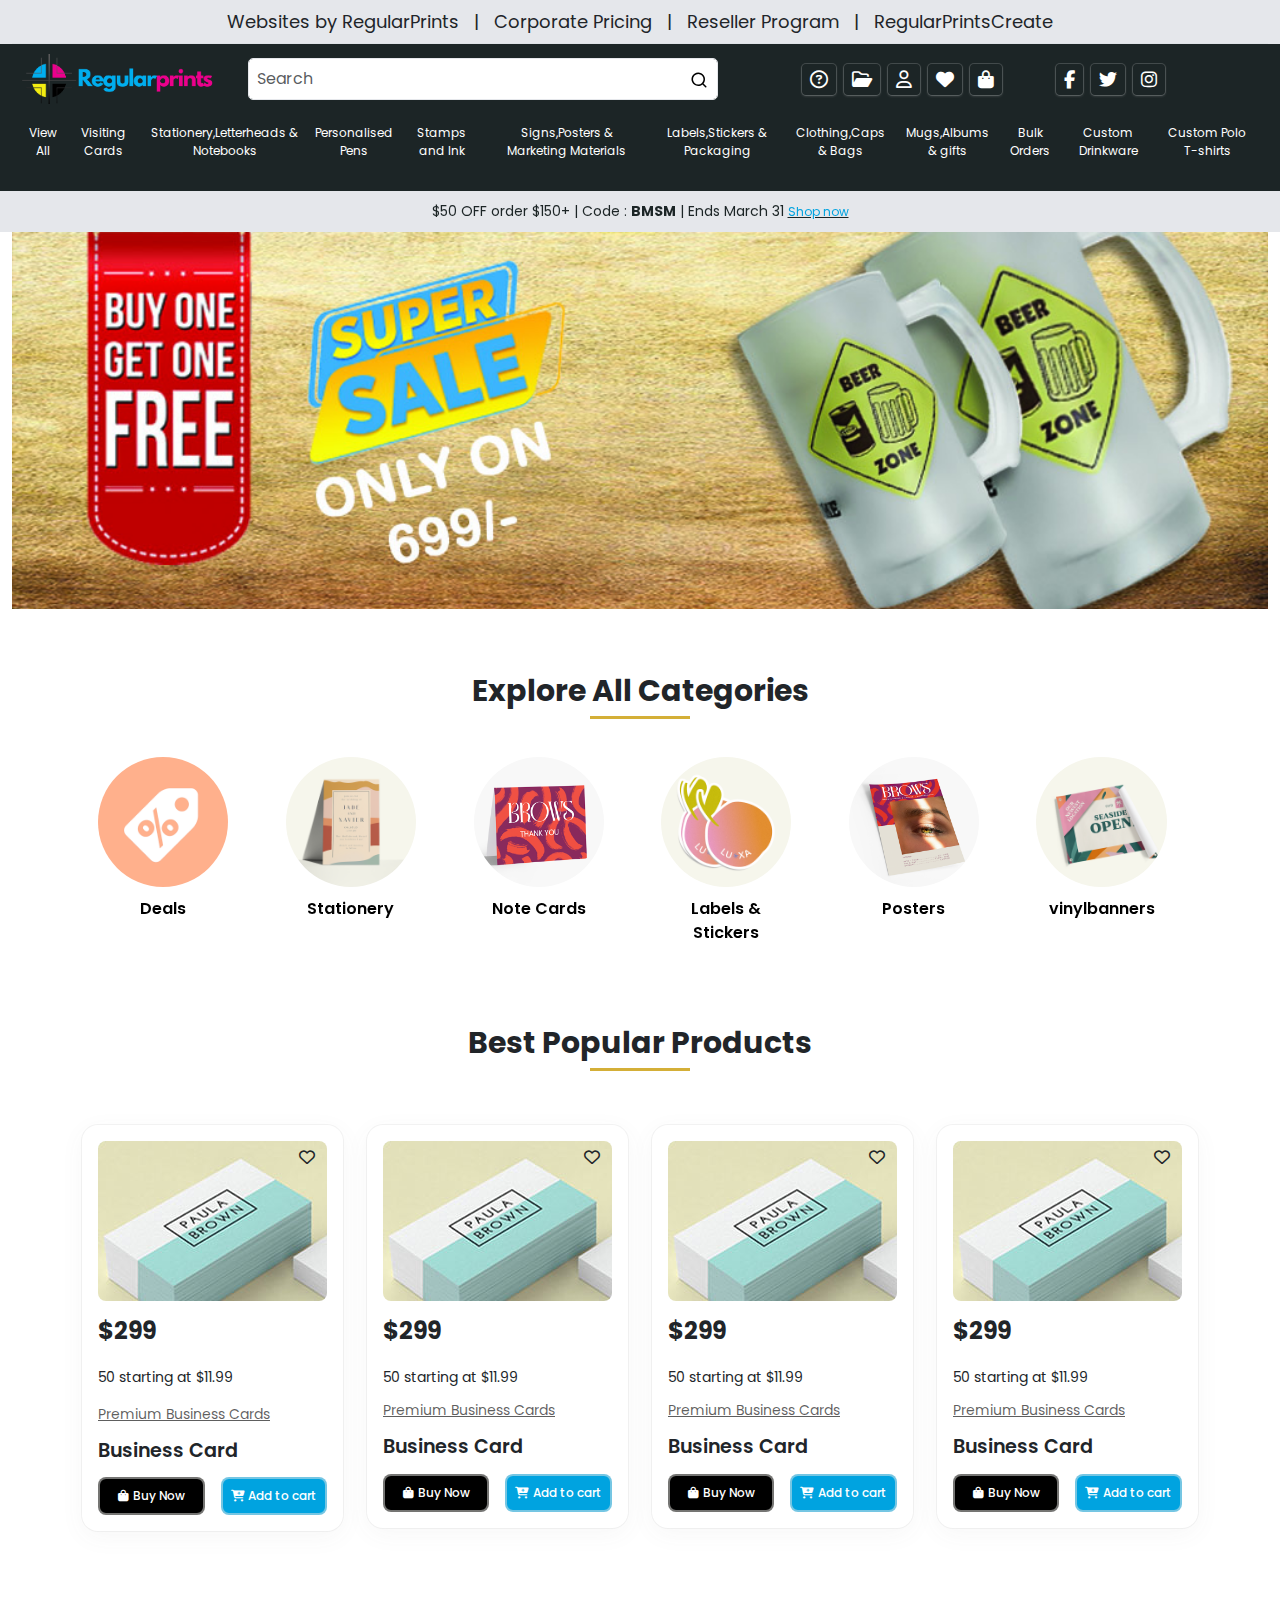
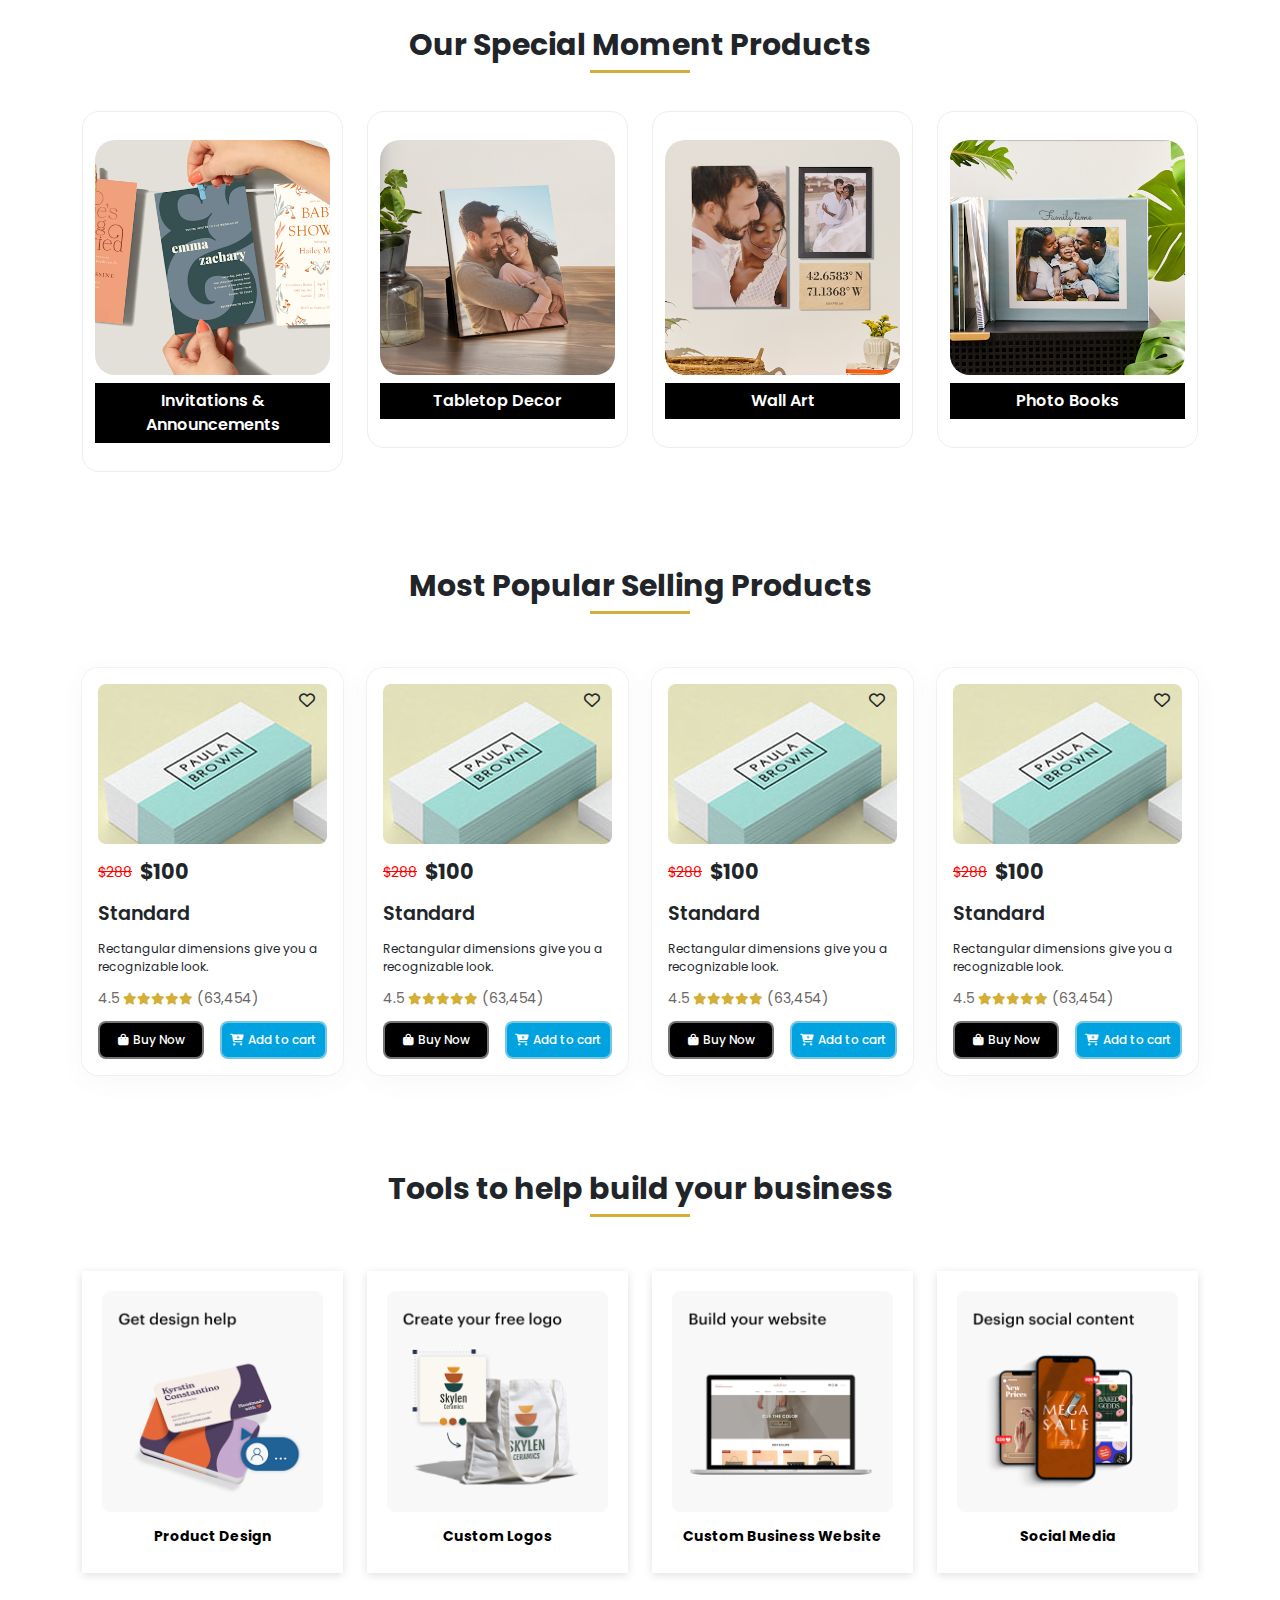
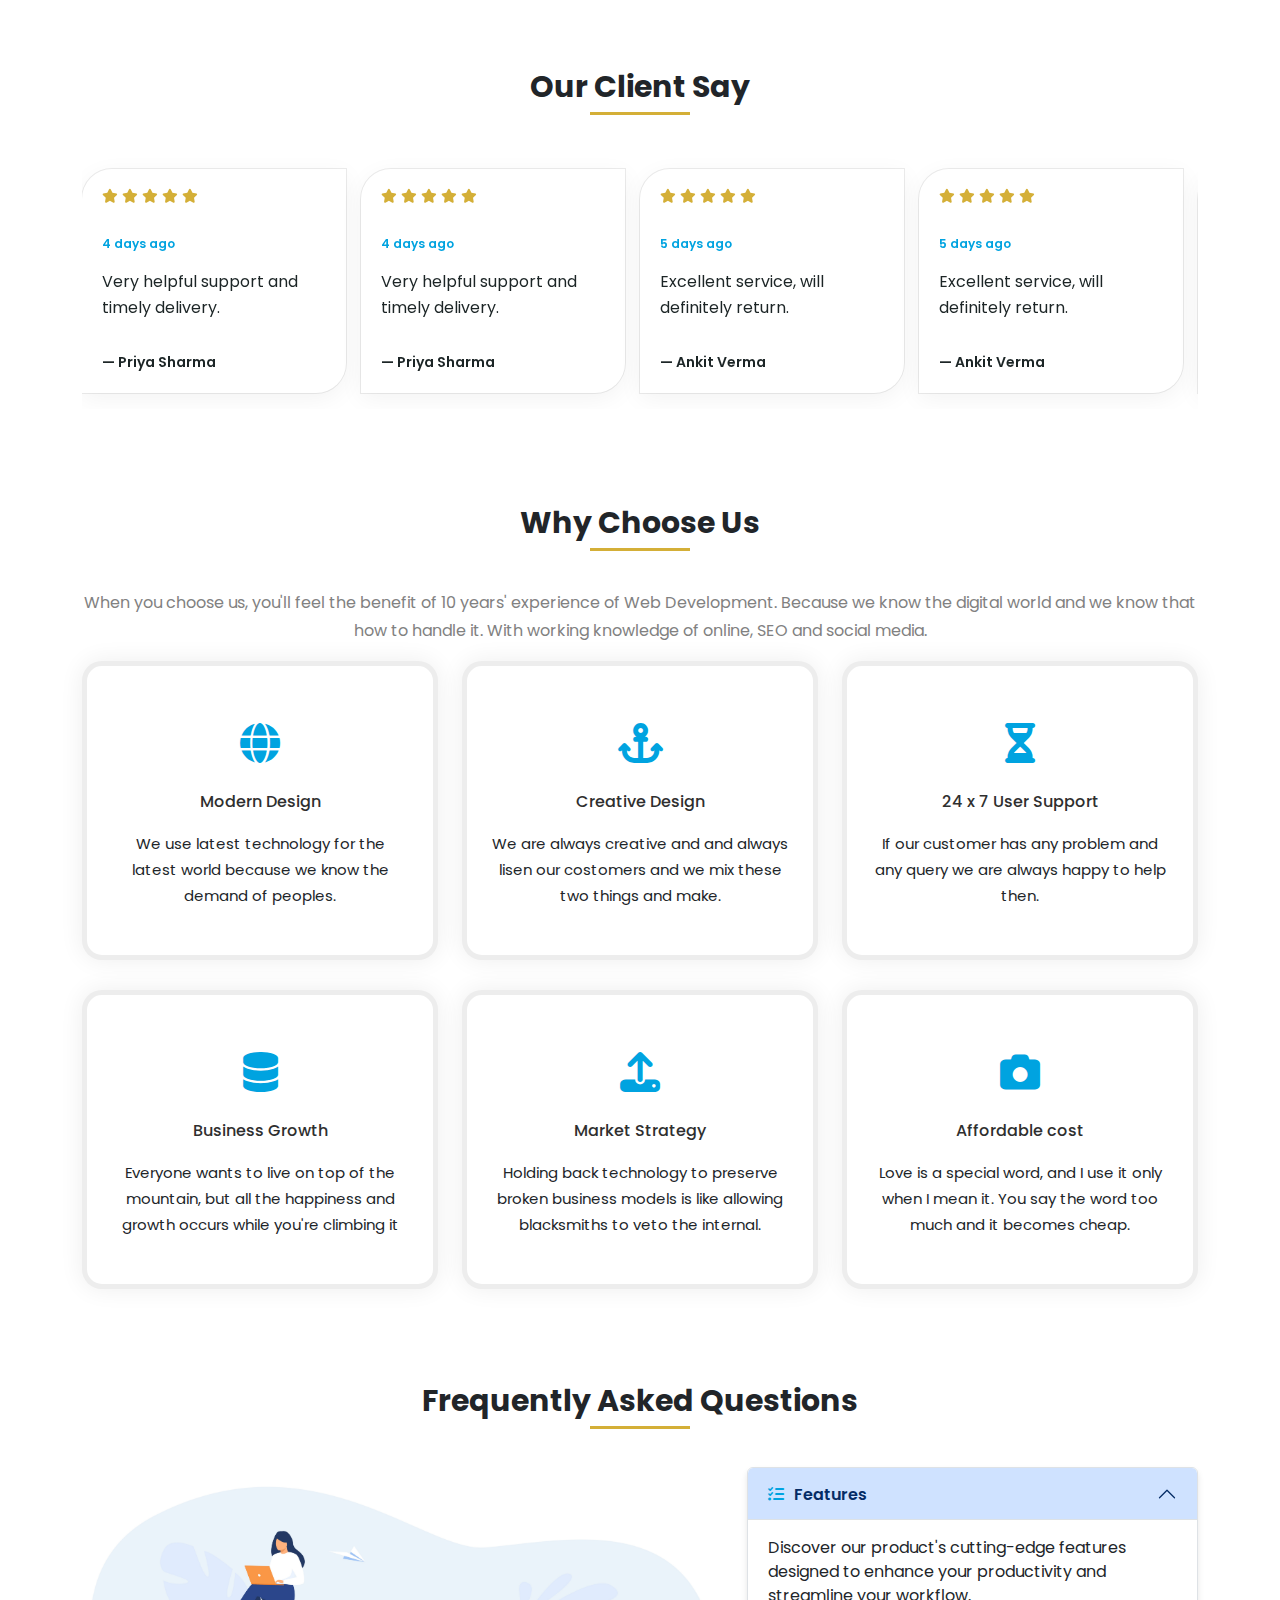
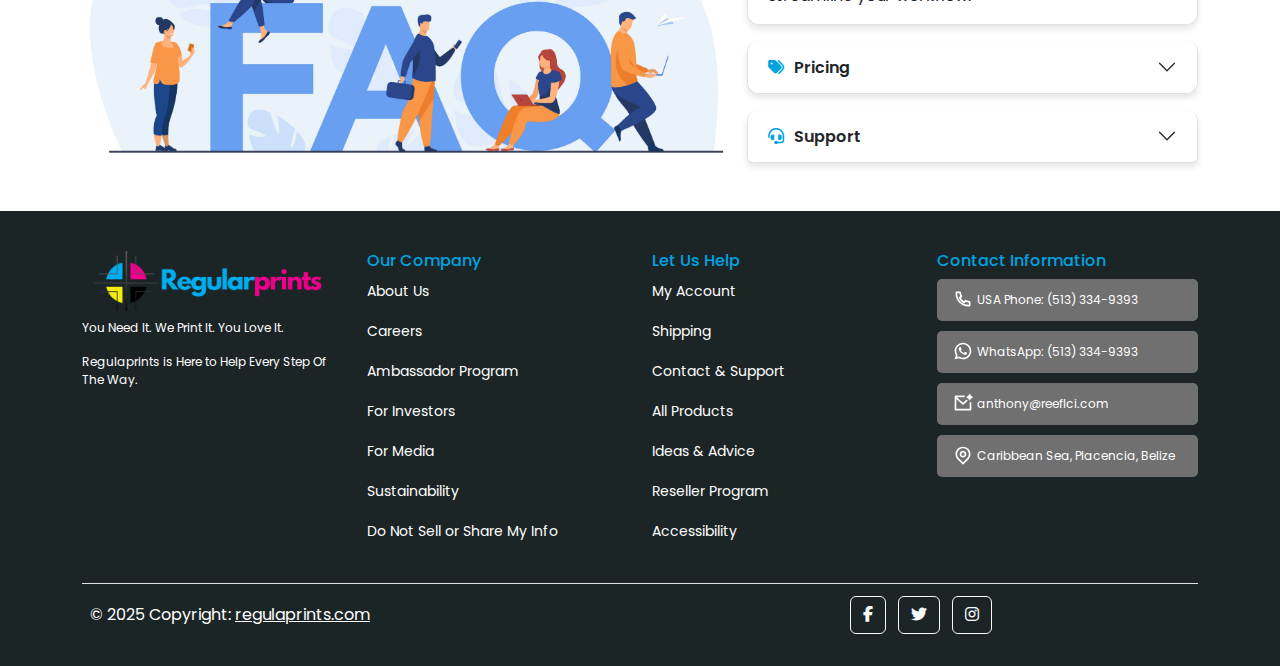
==== commit c0ef03fe: "edit" ====
--- a/index.html
+++ b/index.html
@@ -1102,12 +1102,12 @@
   <footer id="msc-footer-section" class="footer">
     <div class="container">
       <div class="row gy-4">
-        <div class="col-lg-3 col-md-6 col-s2 text-center text-md-start msc-footer-main-top">
+        <div class="col-lg-3 col-md-6 col-s2  text-md-start msc-footer-main-top">
           <h5>
             <img src="./assets/images/logo.png" alt="Vistaprint" width="250" class="img-fluid" />
           </h5>
-          <p style="font-size: 12px; color: white;">You Need It. We Print It. You Love It.</p>
-          <p style="font-size: 12px; color: white;">Regulaprints is Here to Help Every Step Of The Way.</p>
+          <p style="font-size: 12px; color: white;" class="msc-footer-top-des">You Need It. We Print It. You Love It.</p>
+          <p style="font-size: 12px; color: white;" class="msc-footer-top-des">Regulaprints is Here to Help Every Step Of The Way.</p>
         </div>
 
         <div class="col-lg-3 col-md-6 col-s2 msc-footer-heading text-center text-md-start">
@@ -1135,16 +1135,16 @@
         <div class="col-lg-3 col-md-6 col-s2 msc-footer-heading text-center text-md-start">
           <h5>Contact Information</h5>
           <div class="contact-info">
-            <div>
+            <div class="msc-contact-des">
               <img src="./assets/svgicon/phone.svg" alt="" /> <span>USA Phone: (513) 334-9393</span>
             </div>
-            <div>
+            <div class="msc-contact-des" >
               <img src="./assets/svgicon/whatsp.svg" alt="" /> <span>WhatsApp: (513) 334-9393</span>
             </div>
-            <div>
+            <div class="msc-contact-des">
               <img src="./assets/svgicon/email.svg" alt="" /> <span>anthony@reeflci.com</span>
             </div>
-            <div>
+            <div class="msc-contact-des">
               <img src="./assets/svgicon/location.svg" alt="" />
               <span>Caribbean Sea, Placencia, Belize</span>
             </div>
@@ -1160,15 +1160,11 @@
             <a class="text-white" href="#">regulaprints.com</a>
           </div>
           <div class="col-md-6 d-flex justify-content-center gap-1 text-white">
-            <a class="" href="#!" role="button"><i
+            <a class="btn btn-outline-light btn-floating m-1" href="#!" role="button"><i
                 class="fab fa-facebook-f"></i></a>
-            <a class="" href="#!" role="button"><i class="fab fa-twitter"></i></a>
-            <a class="" href="#!" role="button"><i class="fab fa-google"></i></a>
-            <a class="" href="#!" role="button"><i
+            <a class="btn btn-outline-light btn-floating m-1" href="#!" role="button"><i class="fab fa-twitter"></i></a>
+            <a class="btn btn-outline-light btn-floating m-1" href="#!" role="button"><i
                 class="fab fa-instagram"></i></a>
-            <a class="" href="#!" role="button"><i
-                class="fab fa-linkedin-in"></i></a>
-            <a class="" href="#!" role="button"><i class="fab fa-github"></i></a>
           </div>
         </div>
       </section>
--- a/assets/css/style.css
+++ b/assets/css/style.css
@@ -1341,7 +1341,11 @@
     .msc-footer-heading p {
         text-align: left !important;
     }
-
+  .msc-footer-top-des{
+    text-align: left !important;
+    padding-left: 8px !important;
+   font-size: 12px !important;
+  }
     .msc-copyright span {
         text-align: left !important;
         font-size: 14px !important;
@@ -1349,12 +1353,7 @@
 
     .msc-copyright a {
         text-align: left !important;
-        font-size: 14px !important;
-    }
-
-    .msc-footer-heading,
-    .text-md-start {
-        text-align: center !important;
+        font-size: 12px !important;
     }
 
     .msc-footer-social-icons {
@@ -1365,6 +1364,18 @@
     .msc-footer-social-icons a {
         margin: 5px;
     }
+    .contact-info{
+        display: flex;
+        flex-direction: column;
+        justify-content: flex-start;
+    }
+    .msc-contact-des{
+        display: flex;
+        gap: 10px;
+    }
+    .msc-contact-des img{
+        width: 20px !important;
+    }
 
 }
 
